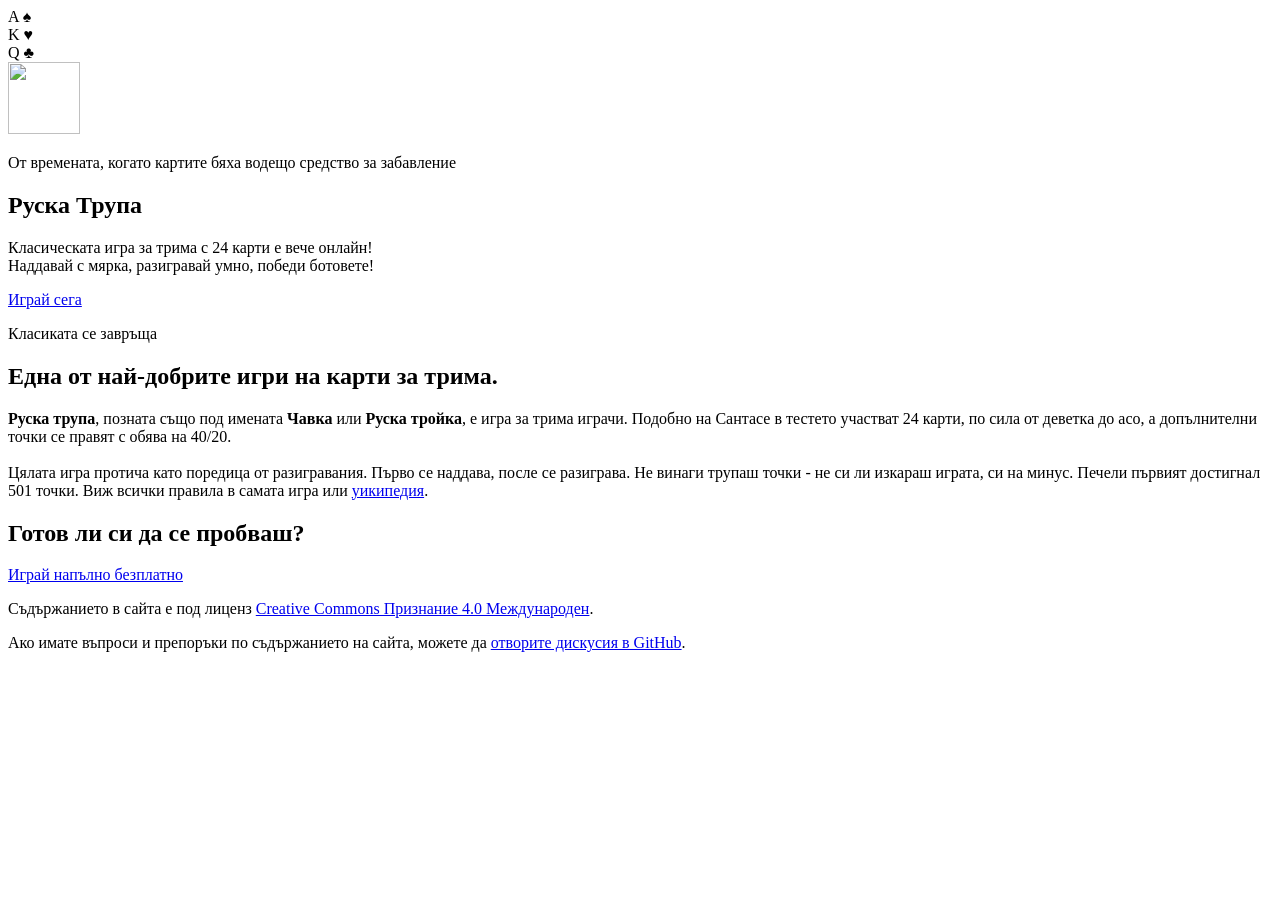
==== src/RuskaTrupa.Web/wwwroot/index.html @ c85ae43b "Improve landing page" ====
<!DOCTYPE html>
<html lang="bg">

<head>
    <meta charset="utf-8" />
    <meta name="viewport" content="width=device-width, initial-scale=1.0" />
    <title>Руска Трупа онлайн - игра с карти за трима (за теб и два бота)</title>
    <meta name="description" content="Играй Руска Трупа онлайн. Класическа игра с карти за трима играчи, позната още като Чавка или Руска тройка." />
    <meta name="keywords" content="Руска Трупа, Чавка, Руска тройка, игра с карти, карти за трима, онлайн карти, Сантасе, анонсиране, коз, взятки" />
    <meta property="og:title" content="Играй руска трупа онлайн" />
    <meta property="og:description" content="Играй руска трупа срещу ботове. Играта е позната още като Чавка или Руска тройка." />
    <base href="/" />
    <script>
        (function () {
            var path = window.location.pathname.replace(/\/+$/, "");
            if (/\/play$/i.test(path)) {
                window.location.replace(path.replace(/\/play$/i, "/play") + "/index.html" + window.location.search + window.location.hash);
            }
        })();
    </script>
    <link rel="stylesheet" href="css/app.css" />
    <link rel="icon" type="image/png" href="favicon.png" />
    <link href="manifest.webmanifest" rel="manifest" />
    <link rel="apple-touch-icon" sizes="512x512" href="icon-512.png" />
    <link rel="apple-touch-icon" sizes="192x192" href="icon-192.png" />
</head>

<body>
    <main class="landing-page">
        <section class="landing-hero" aria-labelledby="landing-title">
            <div class="landing-table-scene" aria-hidden="true">
                <div class="landing-card landing-card-top">
                    <span>A</span>
                    <strong>♠</strong>
                </div>
                <div class="landing-card landing-card-left red">
                    <span>K</span>
                    <strong>♥</strong>
                </div>
                <div class="landing-card landing-card-right">
                    <span>Q</span>
                    <strong>♣</strong>
                </div>
            </div>

            <div class="landing-hero-copy">
                <img class="landing-mark" src="icon-192.png" alt="" width="72" height="72" />
                <p class="landing-kicker">От времената, когато картите бяха водещо средство за забавление</p>
                <h1 id="landing-title">Руска Трупа</h1>
                <p class="landing-lead">
                    Класическата игра за трима с 24 карти е вече онлайн!<br/>
                    Наддавай с мярка, разигравай умно, победи ботовете!
                </p>
                <a class="landing-cta" href="play/index.html">Играй сега</a>
            </div>
        </section>

        <section class="landing-section landing-intro" aria-labelledby="intro-title">
            <div>
                <p class="landing-eyebrow">Класиката се завръща</p>
                <h2 id="intro-title">Една от най-добрите игри на карти за трима.</h2>
            </div>
            <p>
                <strong>Руска трупа</strong>, позната също под имената <strong>Чавка</strong> или <strong>Руска тройка</strong>, е игра за трима играчи.
                Подобно на Сантасе в тестето участват 24 карти, по сила от деветка до асо, а допълнителни точки се правят с обява на 40/20.
                <br /><br />
                Цялата игра протича като поредица от разигравания. Първо се наддава, после се разиграва.
                Не винаги трупаш точки - не си ли изкараш играта, си на минус. Печели първият достигнал 501 точки. 
                Виж всички правила в самата игра или <a href="https://bg.wikipedia.org/wiki/%D0%A0%D1%83%D1%81%D0%BA%D0%B0_%D1%82%D1%80%D1%83%D0%BF%D0%B0">уикипедия</a>.
            </p>
        </section>

        <section class="landing-final" aria-labelledby="final-title">
            <div class="landing-final-body">
                <h2 id="final-title">Готов ли си да се пробваш?</h2>
                <a class="landing-cta landing-cta-light" href="play/index.html">Играй напълно безплатно</a>
            </div>
            <footer class="landing-final-footer">
                <p>
                    Съдържанието в сайта е под лиценз
                    <a href="https://creativecommons.org/licenses/by/4.0/deed.bg" target="_blank" rel="license noopener noreferrer">Creative Commons Признание 4.0 Международен</a>.
                </p>
                <p>
                    Ако имате въпроси и препоръки по съдържанието на сайта, можете да
                    <a href="https://github.com/immitev/ruska-trupa-chavka/discussions" target="_blank" rel="noopener noreferrer">отворите дискусия в GitHub</a>.
                </p>
            </footer>
        </section>
    </main>
    <script>
        if ("serviceWorker" in navigator) {
            navigator.serviceWorker.getRegistrations()
                .then(registrations => Promise.all(registrations.map(registration => registration.unregister())));
        }

        if ("caches" in window) {
            caches.keys()
                .then(keys => Promise.all(keys
                    .filter(key => key.startsWith("offline-cache-"))
                    .map(key => caches.delete(key))));
        }
    </script>
</body>

</html>
---- src/RuskaTrupa.Web/wwwroot/css/app.css ----
html, body {
    overflow-x: hidden;
    min-height: 100%;
    background:
        linear-gradient(180deg, #f4f1ea 0%, #e8edf0 42%, #dde7e7 100%);
    color: #17212f;
    font-family: Inter, ui-sans-serif, system-ui, -apple-system, BlinkMacSystemFont, "Segoe UI", sans-serif;
}

*,
*::before,
*::after {
    box-sizing: border-box;
}

h1:focus {
    outline: none;
}

a, .btn-link {
    color: #0071c1;
}

.btn-primary {
    color: #fff;
    background-color: #1b6ec2;
    border-color: #1861ac;
}

.btn:focus, .btn:active:focus, .btn-link.nav-link:focus, .form-control:focus, .form-check-input:focus {
  box-shadow: 0 0 0 0.1rem white, 0 0 0 0.25rem #258cfb;
}

.content {
    padding-top: 1.1rem;
}

.valid.modified:not([type=checkbox]) {
    outline: 1px solid #26b050;
}

.invalid {
    outline: 1px solid red;
}

.validation-message {
    color: red;
}

#blazor-error-ui {
    color-scheme: light only;
    background: lightyellow;
    bottom: 0;
    box-shadow: 0 -1px 2px rgba(0, 0, 0, 0.2);
    box-sizing: border-box;
    display: none;
    left: 0;
    padding: 0.6rem 1.25rem 0.7rem 1.25rem;
    position: fixed;
    width: 100%;
    z-index: 1000;
}

    #blazor-error-ui .dismiss {
        cursor: pointer;
        position: absolute;
        right: 0.75rem;
        top: 0.5rem;
    }

.blazor-error-boundary {
    background: url([data-uri]) no-repeat 1rem/1.8rem, #b32121;
    padding: 1rem 1rem 1rem 3.7rem;
    color: white;
}

    .blazor-error-boundary::after {
        content: "An error has occurred."
    }

.loading-progress {
    position: absolute;
    display: block;
    width: 8rem;
    height: 8rem;
    inset: 20vh 0 auto 0;
    margin: 0 auto 0 auto;
}

    .loading-progress circle {
        fill: none;
        stroke: #e0e0e0;
        stroke-width: 0.6rem;
        transform-origin: 50% 50%;
        transform: rotate(-90deg);
    }

        .loading-progress circle:last-child {
            stroke: #1b6ec2;
            stroke-dasharray: calc(3.141 * var(--blazor-load-percentage, 0%) * 0.8), 500%;
            transition: stroke-dasharray 0.05s ease-in-out;
        }

.loading-progress-text {
    position: absolute;
    text-align: center;
    font-weight: bold;
    inset: calc(20vh + 3.25rem) 0 auto 0.2rem;
}

    .loading-progress-text:after {
        content: var(--blazor-load-percentage-text, "Loading");
    }

code {
    color: #c02d76;
}

.landing-page {
    min-height: 100vh;
    overflow: hidden;
    background: #f4f1ea;
    color: #14231f;
}

.landing-hero {
    position: relative;
    display: grid;
    min-height: 92svh;
    place-items: center start;
    padding: clamp(1.25rem, 4vw, 4rem);
    isolation: isolate;
    background:
        radial-gradient(circle at 72% 40%, rgba(255, 232, 165, 0.18), transparent 22rem),
        linear-gradient(135deg, #194c42 0%, #2f785f 58%, #1c4e43 100%);
}

.landing-hero::after {
    content: "";
    position: absolute;
    inset: auto 0 0;
    height: 18%;
    background: linear-gradient(180deg, transparent, rgba(10, 34, 29, 0.24));
    pointer-events: none;
    z-index: -1;
}

.landing-hero-copy {
    width: min(39rem, 100%);
    color: #fffdf7;
    animation: landing-copy-in 720ms ease-out both;
}

.landing-mark {
    display: block;
    width: 4.5rem;
    height: 4.5rem;
    margin-bottom: clamp(1rem, 2vw, 1.4rem);
    border-radius: 1rem;
    box-shadow: 0 1rem 2.4rem rgba(8, 23, 20, 0.28);
}

.landing-kicker,
.landing-eyebrow {
    margin: 0 0 0.65rem;
    color: #f7dc88;
    font-size: clamp(0.78rem, 1.1vw, 0.9rem);
    font-weight: 900;
    letter-spacing: 0;
    text-transform: uppercase;
}

.landing-hero h1 {
    max-width: 12ch;
    margin: 0;
    color: #fff8df;
    font-size: clamp(3.2rem, 9vw, 7.6rem);
    font-weight: 950;
    line-height: 0.9;
    letter-spacing: 0;
    text-wrap: balance;
}

.landing-lead {
    max-width: 34rem;
    margin: clamp(1rem, 2.3vw, 1.7rem) 0 0;
    color: rgba(255, 253, 247, 0.88);
    font-size: clamp(1.05rem, 1.7vw, 1.35rem);
    line-height: 1.5;
}

.landing-cta {
    display: inline-flex;
    align-items: center;
    justify-content: center;
    min-height: 3.25rem;
    margin-top: clamp(1.2rem, 2.4vw, 2rem);
    padding: 0.82rem 1.35rem;
    border: 2px solid #f7dc88;
    border-radius: 8px;
    background: #f7dc88;
    color: #10251f;
    font-weight: 950;
    text-decoration: none;
    box-shadow: 0 1rem 2rem rgba(9, 28, 24, 0.24);
    transition: transform 160ms ease, box-shadow 160ms ease, background 160ms ease;
}

.landing-cta:hover,
.landing-cta:focus-visible {
    color: #10251f;
    background: #ffe9a2;
    transform: translateY(-2px);
    box-shadow: 0 1.25rem 2.6rem rgba(9, 28, 24, 0.3);
}

.landing-table-scene {
    position: absolute;
    inset: 0;
    overflow: hidden;
    z-index: -1;
}

.landing-card {
    position: absolute;
    width: clamp(7.8rem, 15vw, 12.5rem);
    aspect-ratio: 0.68;
    border: clamp(0.2rem, 0.45vw, 0.38rem) solid #eadb9e;
    border-radius: clamp(0.65rem, 1.1vw, 1rem);
    background: #fffdf7;
    box-shadow: 0 1.6rem 2.6rem rgba(7, 24, 20, 0.28);
    color: #111d2b;
    animation: landing-card-float 5.5s ease-in-out infinite;
}

.landing-card span {
    position: absolute;
    top: 9%;
    left: 12%;
    font-size: clamp(1.4rem, 3.2vw, 2.5rem);
    font-weight: 950;
}

.landing-card strong {
    position: absolute;
    inset: 32% 0 auto;
    text-align: center;
    font-size: clamp(3.8rem, 8vw, 6.7rem);
    line-height: 1;
}

.landing-card.red {
    color: #b3261e;
}

.landing-card-top {
    top: 10%;
    right: 19%;
    transform: rotate(-7deg);
}

.landing-card-left {
    right: 30%;
    bottom: 14%;
    transform: rotate(-24deg);
    animation-delay: 240ms;
}

.landing-card-right {
    right: 8%;
    bottom: 13%;
    transform: rotate(22deg);
    animation-delay: 480ms;
}

.landing-section,
.landing-rhythm,
.landing-final {
    display: grid;
    grid-template-columns: minmax(14rem, 0.9fr) minmax(0, 1.25fr);
    gap: clamp(1.25rem, 5vw, 5rem);
    width: min(1120px, calc(100% - 2rem));
    margin: 0 auto;
    padding: clamp(3.5rem, 7vw, 6rem) 0;
}

.landing-section h2,
.landing-final h2 {
    margin: 0;
    color: #173a33;
    font-size: clamp(2rem, 4.2vw, 4rem);
    line-height: 1;
    letter-spacing: 0;
    text-wrap: balance;
}

.landing-section p,
.landing-rhythm p {
    margin: 0;
    color: #34443f;
    font-size: clamp(1.05rem, 1.45vw, 1.24rem);
    line-height: 1.75;
}

.landing-rhythm {
    align-items: center;
    border-top: 1px solid rgba(23, 58, 51, 0.18);
    border-bottom: 1px solid rgba(23, 58, 51, 0.18);
}

.landing-rhythm-line {
    display: grid;
    gap: 0.65rem;
}

.landing-rhythm-line span {
    display: block;
    color: #173a33;
    font-size: clamp(1.3rem, 2.2vw, 2.2rem);
    font-weight: 950;
    line-height: 1;
}

.landing-details ul {
    display: grid;
    gap: 0.9rem;
    margin: 0;
    padding: 0;
    list-style: none;
    color: #34443f;
    font-size: clamp(1.02rem, 1.35vw, 1.18rem);
    line-height: 1.55;
}

.landing-details li {
    padding-left: 1.35rem;
    border-left: 4px solid #e0bb4b;
}

.landing-final {
    grid-template-columns: minmax(0, 1fr) auto;
    align-items: center;
    width: 100%;
    padding-inline: clamp(1.25rem, 5vw, 5rem);
    background: #173a33;
    row-gap: 2rem;
}

.landing-final-body {
    display: flex;
    align-items: center;
    justify-content: space-between;
    gap: 0.75rem;
}

.landing-final h2 {
    color: #fff8df;
}

.landing-cta-light {
    margin-top: 0;
}

@keyframes landing-copy-in {
    from {
        opacity: 0;
        transform: translateY(18px);
    }

    to {
        opacity: 1;
        transform: translateY(0);
    }
}

@keyframes landing-card-float {
    0%,
    100% {
        margin-top: 0;
    }

    50% {
        margin-top: -0.8rem;
    }
}

.landing-final-footer {
    grid-column: 1 / -1;
    border-top: 1px solid rgba(255, 255, 255, 0.12);
    padding-top: clamp(1.4rem, 3vw, 2rem);
    margin-top: 2.5rem;
    display: flex;
    flex-wrap: wrap;
    justify-content: space-between;
    gap: 1rem;
    color: rgba(255, 255, 255, 0.55);
    font-size: clamp(0.82rem, 1.1vw, 0.92rem);
    line-height: 1.5;
}

.landing-final-footer p {
    margin: 0;
    max-width: 30rem;
}

.landing-final-footer a {
    color: rgba(255, 248, 223, 0.85);
    font-weight: 600;
    text-decoration: underline;
    text-decoration-color: rgba(255, 248, 223, 0.3);
    text-underline-offset: 0.15em;
    transition: text-decoration-color 140ms ease;
}

.landing-final-footer a:hover,
.landing-final-footer a:focus-visible {
    text-decoration-color: #fff8df;
}

.game-shell {
    display: grid;
    grid-template-columns: minmax(0, 1fr);
    gap: 0;
    width: 100%;
    max-width: 1280px;
    margin: 0 auto;
    padding: 0.65rem;
}

.table-panel,
.side-panel {
    border: 0;
    border-radius: 0;
    background: transparent;
    box-shadow: none;
    padding: 0;
}

.side-panel {
    align-self: start;
    position: sticky;
    top: 1rem;
}

.table-header,
.section-header {
    display: flex;
    align-items: flex-start;
    justify-content: space-between;
    gap: 1rem;
}

.brand-block {
    display: grid;
    gap: 0.12rem;
    min-width: 15rem;
}

.brand-block p {
    margin: 0;
    color: #586575;
    max-width: 38rem;
    font-size: 0.88rem;
}

.header-actions {
    display: flex;
    align-items: center;
    justify-content: flex-end;
    gap: 0.35rem;
    flex-wrap: wrap;
}

.game-board-layout {
    display: grid;
    grid-template-columns: minmax(11rem, 0.28fr) minmax(0, 1fr);
    align-items: start;
    gap: 0.65rem;
}

.game-rail {
    display: grid;
    align-content: start;
    gap: 0.55rem;
    border: 1px solid rgba(35, 46, 58, 0.12);
    border-radius: 8px;
    background: rgba(255, 255, 255, 0.92);
    padding: 0.6rem;
}

.rail-brand {
    display: flex;
    align-items: center;
    justify-content: space-between;
    gap: 0.1rem;
}

.rail-brand strong {
    color: #17212f;
    font-size: 1rem;
    line-height: 1.05;
}

.rail-brand span {
    color: #657386;
    font-size: 0.78rem;
    font-weight: 800;
}

.rail-tools {
    display: flex;
    align-items: center;
    justify-content: flex-end;
    gap: 0.32rem;
    margin-left: auto;
}

.rail-actions {
    display: grid;
    grid-template-columns: repeat(auto-fit, minmax(6rem, 1fr));
    gap: 0.35rem;
}

.rail-actions .btn {
    width: 100%;
}

.replay-panel {
    display: grid;
    gap: 0.45rem;
    border: 1px solid rgba(28, 83, 70, 0.18);
    border-radius: 8px;
    background: #f2f5f4;
    padding: 0.55rem;
}

.replay-status {
    display: flex;
    align-items: center;
    justify-content: space-between;
    gap: 0.5rem;
    color: #17212f;
    font-size: 0.85rem;
    font-weight: 900;
}

.replay-status span,
.replay-current-action {
    color: #657386;
    font-size: 0.78rem;
    font-weight: 800;
}

.replay-actions {
    display: grid;
    grid-template-columns: repeat(3, minmax(0, 1fr));
    gap: 0.32rem;
}

.replay-actions .btn {
    min-width: 0;
    padding-inline: 0.45rem;
}

.replay-current-action {
    min-height: 2.2rem;
    border-radius: 6px;
    background: rgba(255, 255, 255, 0.72);
    padding: 0.42rem 0.5rem;
    line-height: 1.2;
}

.setup-panel {
    display: grid;
    grid-template-columns: 1fr;
    gap: 0.42rem;
    margin-top: 0;
    border: 1px solid #d7dde8;
    border-radius: 8px;
    background: #f7f9fb;
    padding: 0.55rem;
}

.setup-panel.locked {
    background: #f2f5f4;
}

.setup-panel label {
    display: grid;
    gap: 0.2rem;
    min-width: 0;
}

.setup-panel span {
    color: #657386;
    font-size: 0.72rem;
    font-weight: 800;
    text-transform: uppercase;
}

.setup-panel input,
.setup-panel select {
    min-width: 0;
    height: 2rem;
    border: 1px solid #cbd5df;
    border-radius: 6px;
    background: #ffffff;
    color: #263443;
    padding: 0.2rem 0.45rem;
    font-size: 0.88rem;
}

.setup-panel input:disabled {
    color: #263443;
    background: #ffffff;
    opacity: 1;
}

.setup-panel strong {
    min-height: 2rem;
    display: flex;
    align-items: center;
    color: #263443;
    font-size: 0.94rem;
}

.language-picker {
    display: flex;
    align-items: center;
    gap: 0.4rem;
    color: #5d6b7a;
    font-size: 0.9rem;
}

.language-picker.compact {
    justify-content: stretch;
}

.language-picker.compact .language-buttons,
.language-picker.compact .language-button {
    width: 100%;
}

.language-select {
    width: 3.45rem;
    height: 2rem;
    border: 1px solid #cbd5df;
    border-radius: 6px;
    background: #ffffff;
    color: #263443;
    font-size: 1rem;
    font-weight: 800;
    padding: 0.18rem 0.28rem;
}

.help-button,
.modal-close-button {
    display: grid;
    place-items: center;
    border: 1px solid #cbd5df;
    border-radius: 6px;
    background: #ffffff;
    color: #17212f;
    font-weight: 900;
}

.help-button {
    width: 2rem;
    height: 2rem;
    font-size: 1rem;
}

.help-button:hover,
.help-button:focus,
.modal-close-button:hover,
.modal-close-button:focus {
    background: #eef3f1;
    border-color: #214f45;
}

.modal-backdrop {
    box-sizing: border-box;
    position: fixed;
    inset: 0;
    z-index: 40;
    display: grid;
    place-items: center;
    background: rgba(8, 23, 31, 0.52);
    padding: 1rem;
}

.rules-backdrop {
    z-index: 60;
}

.setup-backdrop {
    z-index: 50;
    background:
        radial-gradient(circle at 50% 18%, rgba(248, 215, 122, 0.18), transparent 26rem),
        rgba(8, 23, 31, 0.62);
}

.rules-modal {
    box-sizing: border-box;
    width: min(calc(100vw - 2rem), 54rem);
    max-height: min(90vh, 48rem);
    overflow: auto;
    border: 1px solid rgba(255, 255, 255, 0.5);
    border-radius: 12px;
    background:
        linear-gradient(180deg, #ffffff, #f7faf9);
    color: #17212f;
    box-shadow: 0 24px 60px rgba(8, 23, 31, 0.32);
}

.rules-modal header {
    box-sizing: border-box;
    position: sticky;
    top: 0;
    display: flex;
    align-items: center;
    justify-content: space-between;
    gap: 1rem;
    border-bottom: 1px solid #d8e2df;
    background:
        linear-gradient(180deg, #ffffff, #f7faf9);
    padding: 1rem 1.15rem;
}

.rules-modal h2 {
    margin: 0;
    font-size: clamp(1.25rem, 2.4vw, 1.65rem);
    line-height: 1.05;
}

.rules-title-block {
    display: grid;
    gap: 0.18rem;
}

.rules-title-block > span {
    color: #5b6a75;
    font-size: 0.76rem;
    font-weight: 900;
    letter-spacing: 0.06em;
    line-height: 1;
    text-transform: uppercase;
}

.modal-close-button {
    width: 2rem;
    height: 2rem;
    font-size: 1.25rem;
    line-height: 1;
}

.rules-content {
    display: grid;
    grid-template-columns: repeat(2, minmax(0, 1fr));
    gap: 0.65rem;
    padding: 1rem;
}

.rule-card {
    display: grid;
    grid-template-columns: auto minmax(0, 1fr);
    gap: 0.72rem;
    align-items: start;
    border: 1px solid #d9e3df;
    border-radius: 8px;
    background: rgba(255, 255, 255, 0.78);
    padding: 0.8rem;
    box-shadow: 0 8px 22px rgba(8, 34, 30, 0.06);
}

.rule-number {
    display: inline-grid;
    place-items: center;
    width: 1.65rem;
    height: 1.65rem;
    border-radius: 999px;
    background: #214f45;
    color: #ffffff;
    font-size: 0.78rem;
    font-weight: 950;
    line-height: 1;
}

.rule-card h3 {
    margin: 0 0 0.24rem;
    color: #173d36;
    font-size: 0.94rem;
    font-weight: 950;
    line-height: 1.15;
}

.rule-card p {
    margin: 0;
    color: #3d4d58;
    font-size: 0.88rem;
    font-weight: 650;
    line-height: 1.42;
}

.setup-modal {
    display: flex;
    flex-direction: column;
    width: min(calc(100vw - 2rem), 48rem);
    max-height: min(92vh, 42rem);
    max-height: min(92dvh, 42rem);
    border: 1px solid rgba(255, 255, 255, 0.48);
    border-radius: 12px;
    overflow: hidden;
}

.setup-modal .setup-modal-header {
    position: sticky;
    top: 0;
    align-items: start;
    border-bottom-color: #d8e2df;
    background:
        linear-gradient(180deg, #ffffff, #f7faf9);
    padding: 1rem 1.1rem;
}

.setup-title-block {
    display: grid;
    gap: 0.2rem;
}

.setup-kicker {
    color: #1f5a4d;
    font-size: 0.76rem;
    font-weight: 950;
    line-height: 1;
    text-transform: uppercase;
}

.setup-header-tools {
    display: flex;
    align-items: center;
    justify-content: end;
    gap: 0.35rem;
    flex-wrap: wrap;
}

.setup-language-select {
    min-width: 4.05rem;
    background-color: #ffffff;
}

.setup-modal-content {
    box-sizing: border-box;
    flex: 0 1 auto;
    display: grid;
    gap: 0.9rem;
    min-height: 0;
    min-width: 0;
    overflow: auto;
    padding: 1.05rem 1.1rem 1.15rem;
}

.setup-tabs {
    box-sizing: border-box;
    display: grid;
    grid-template-columns: repeat(3, minmax(0, 1fr));
    gap: 0.45rem;
}

.setup-tab {
    display: grid;
    place-items: center;
    min-width: 0;
    border: 1px solid #d7e1de;
    border-radius: 8px;
    background: #f7faf9;
    color: #5c6876;
    cursor: pointer;
    padding: 0.62rem 0.5rem;
    text-align: center;
}

.setup-tab:hover,
.setup-tab:focus {
    border-color: #8ea9a2;
    background: #ffffff;
}

.setup-tab > strong {
    min-width: 0;
    overflow: hidden;
    color: inherit;
    font-size: 0.76rem;
    font-weight: 950;
    line-height: 1.1;
    text-overflow: ellipsis;
    white-space: nowrap;
}

.setup-tab.current {
    border-color: #24584d;
    background: #edf6f3;
    color: #163d36;
    box-shadow: inset 0 0 0 1px rgba(36, 88, 77, 0.08);
}

.setup-tab-page {
    min-width: 0;
}

.setup-player-card,
.setup-tab-opponent-card {
    box-sizing: border-box;
    display: grid;
    gap: 0.85rem;
    min-width: 0;
    border: 1px solid #d7e1de;
    border-radius: 10px;
    background:
        linear-gradient(180deg, #ffffff, #f7faf9);
    padding: 1rem;
    box-shadow: 0 10px 28px rgba(8, 34, 30, 0.06);
}

.setup-player-card h3 {
    margin: 0;
    color: #17212f;
    font-size: 1.05rem;
    font-weight: 950;
}

.setup-opponents-grid {
    display: grid;
    grid-template-columns: repeat(2, minmax(0, 1fr));
    gap: 0.75rem;
    min-width: 0;
}

.setup-opponent-card {
    box-sizing: border-box;
    display: grid;
    gap: 0.65rem;
    min-width: 0;
    border: 1px solid #d7e1de;
    border-radius: 8px;
    background: #f8faf9;
    padding: 0.75rem;
}

.setup-opponent-card h3 {
    margin: 0;
    color: #17212f;
    font-size: 0.92rem;
    font-weight: 950;
}

.setup-modal-content label {
    display: grid;
    gap: 0.25rem;
    min-width: 0;
}

.setup-modal-content span {
    color: #586575;
    font-size: 0.78rem;
    font-weight: 800;
}

.setup-modal-content input,
.setup-modal-content select {
    box-sizing: border-box;
    width: 100%;
    max-width: none;
    min-height: 2.35rem;
    border: 1px solid #c5ccd7;
    border-radius: 7px;
    background: #ffffff;
    color: #17212f;
    font-weight: 800;
    padding: 0.35rem 0.55rem;
}

.setup-modal-actions {
    display: grid;
    grid-template-columns: repeat(2, minmax(0, 1fr));
    gap: 0.45rem;
    margin-top: 0.25rem;
}

.setup-modal-actions .btn:only-child {
    grid-column: 1 / -1;
}

.setup-tab-actions {
    position: sticky;
    bottom: -1.15rem;
    margin: 0 -1.1rem -1.15rem;
    border-top: 1px solid #d8e2df;
    background:
        linear-gradient(180deg, rgba(247, 250, 249, 0.92), #ffffff);
    padding: 0.75rem 1.1rem 1rem;
}

.setup-tab-actions .btn {
    min-height: 2.55rem;
    font-weight: 950;
}

.language-buttons {
    display: inline-flex;
    border: 1px solid #c5ccd7;
    border-radius: 6px;
    overflow: hidden;
}

.language-button {
    border: 1px solid #c5ccd7;
    background: #ffffff;
    padding: 0.35rem 0.5rem;
    font-weight: 600;
}

.language-button + .language-button {
    border-left: 0;
}

.language-button.active {
    background: #214f45;
    color: #ffffff;
}

.btn {
    border-radius: 7px;
    font-weight: 700;
}

.btn-primary {
    background: #214f45;
    border-color: #214f45;
}

.btn-primary:hover,
.btn-primary:focus {
    background: #183c34;
    border-color: #183c34;
}

.btn-secondary {
    color: #263443;
    background: #f3f6f8;
    border-color: #cbd5df;
}

.btn-secondary:hover,
.btn-secondary:focus {
    color: #17212f;
    background: #e7edf2;
    border-color: #b8c4d0;
}

.status-banner {
    display: flex;
    align-items: center;
    justify-content: space-between;
    gap: 1rem;
    margin-top: 1rem;
    border: 1px solid #87b28f;
    border-radius: 8px;
    background: #eff8f1;
    color: #214d2a;
    padding: 0.75rem 1rem;
}

.eyebrow,
.zone-label {
    margin: 0;
    color: #657386;
    font-size: 0.78rem;
    font-weight: 800;
    letter-spacing: 0;
    text-transform: uppercase;
}

.table-header h1,
.side-panel h2,
.section-header h2 {
    margin: 0;
}

.table-header h1 {
    font-size: clamp(1.35rem, 2vw, 2rem);
    line-height: 1;
}

.score-board {
    display: grid;
    gap: 0.45rem;
    margin-top: 0.65rem;
}

.table-score-zone {
    grid-area: score;
    align-self: start;
    justify-self: start;
    display: grid;
    grid-template-columns: minmax(4.6rem, 1fr) minmax(3.4rem, auto);
    grid-auto-rows: auto;
    gap: 0;
    overflow: hidden;
    width: min(100%, 9.5rem);
    border: 1px solid rgba(255, 255, 255, 0.2);
    border-radius: 8px;
    background: rgba(8, 34, 30, 0.42);
    z-index: 2;
}

.score-name,
.score-value {
    min-width: 0;
    color: #ffffff;
    text-align: left;
}

.score-name {
    overflow: hidden;
    font-size: clamp(0.58rem, 1.15vw, 0.72rem);
    font-weight: 800;
    line-height: 1;
    padding: 0.34rem 0.42rem 0.28rem;
    text-overflow: ellipsis;
    white-space: nowrap;
}

.score-value {
    padding: 0.28rem 0.48rem;
    font-size: 1rem;
    line-height: 1;
    text-align: right;
}

.score-value {
    border-left: 1px solid rgba(255, 255, 255, 0.14);
}

.score-name:nth-child(n + 3),
.score-value:nth-child(n + 4) {
    border-top: 1px solid rgba(255, 255, 255, 0.14);
}

.table-score-zone .active-score {
    background: rgba(213, 158, 34, 0.34);
    box-shadow: none;
}

.score-board-header {
    display: flex;
    align-items: end;
    justify-content: space-between;
    gap: 1rem;
}

.score-board-header h2 {
    margin: 0;
    font-size: 1rem;
}

.score-board-header span {
    color: #657386;
    font-size: 0.85rem;
    font-weight: 700;
}

.score-row {
    display: grid;
    grid-template-columns: repeat(3, minmax(0, 1fr));
    gap: 0.6rem;
}

.score-tile,
.bot-seat,
.trick-zone > div {
    border: 1px solid #d7dde8;
    border-radius: 8px;
    padding: 0.55rem;
}

.score-tile {
    display: grid;
    gap: 0.2rem;
    background: #f7f8f6;
    border-color: #d6dedc;
    transition: border-color 140ms ease, transform 140ms ease, box-shadow 140ms ease;
}

.score-tile strong {
    font-size: 1.25rem;
    line-height: 1;
}

.active-score {
    border-color: #d59e22;
    box-shadow: 0 0 0 3px rgba(213, 158, 34, 0.18);
}

.turn-guide {
    display: flex;
    align-items: center;
    justify-content: space-between;
    gap: 1rem;
    border: 1px solid #c5d6d1;
    border-radius: 8px;
    background: #f5faf7;
    padding: 0.65rem 0.8rem;
    margin: 0.65rem 0;
}

.turn-guide p {
    margin: 0;
    color: #263443;
    font-weight: 600;
}

.contract-progress {
    display: grid;
    gap: 0.45rem;
    margin-bottom: 0.65rem;
    border: 1px solid #ded5bf;
    border-radius: 8px;
    background: #fffaf0;
    padding: 0.55rem 0.75rem;
}

.details-strip {
    display: grid;
    grid-template-columns: repeat(3, minmax(0, 1fr));
    gap: 0.45rem;
    margin-bottom: 0.65rem;
}

.details-strip > div {
    display: grid;
    gap: 0.12rem;
    border: 1px solid #d7dde8;
    border-radius: 7px;
    background: #f7f9fb;
    padding: 0.42rem 0.55rem;
}

.details-strip span {
    color: #657386;
    font-size: 0.72rem;
    font-weight: 800;
    text-transform: uppercase;
}

.details-strip strong {
    color: #263443;
    font-size: 0.92rem;
    line-height: 1.1;
}

.contract-progress-header {
    display: flex;
    align-items: center;
    justify-content: space-between;
    gap: 1rem;
}

.contract-progress-header span {
    color: #65410b;
    font-size: 0.78rem;
    font-weight: 800;
    text-transform: uppercase;
}

.contract-progress-header strong {
    color: #263443;
}

.progress-track {
    height: 0.55rem;
    overflow: hidden;
    border-radius: 999px;
    background: #eadfca;
}

.progress-fill {
    height: 100%;
    border-radius: inherit;
    background: #d59e22;
    transition: width 180ms ease;
}

.play-area {
    display: grid;
    grid-template-columns: minmax(8rem, 0.58fr) minmax(18rem, 1.78fr) minmax(7.4rem, 0.58fr);
    grid-template-rows: auto auto minmax(0, 1fr) auto;
    grid-template-areas:
        "score top contract"
        ". top contract"
        "left center rightmid"
        ". human .";
    gap: 0.75rem;
    width: min(100%, calc(100vh - 1.3rem));
    max-width: 52rem;
    aspect-ratio: 1;
    min-height: 0;
    border-radius: 10px;
    background:
        radial-gradient(circle at 50% 42%, rgba(63, 143, 111, 0.98), rgba(26, 91, 74, 1) 64%),
        linear-gradient(135deg, #1b6d59, #143f38);
    box-shadow: inset 0 0 0 1px rgba(255, 255, 255, 0.1), inset 0 18px 40px rgba(255, 255, 255, 0.05);
    padding: 0.85rem;
}

.game-over-area {
    grid-template-areas:
        "score score score"
        ". center ."
        ". center ."
        ". center .";
}

.table-center {
    grid-area: center;
    position: relative;
    z-index: 6;
    display: grid;
    place-items: center;
    gap: 0.85rem;
    align-self: center;
    min-height: 0;
}

.game-over-center {
    display: grid;
    justify-items: center;
    gap: 1rem;
    text-align: center;
}

.winner-celebration {
    position: relative;
    display: grid;
    justify-items: center;
    gap: 0.35rem;
    min-width: min(86vw, 21rem);
    border: 2px solid rgba(255, 255, 255, 0.78);
    border-radius: 12px;
    background: linear-gradient(135deg, #f8d77a, #fff2b8 48%, #f8d77a);
    color: #17212f;
    padding: 1.15rem 1.25rem;
    box-shadow: 0 20px 44px rgba(8, 34, 30, 0.32);
    animation: winner-enter 1.25s cubic-bezier(.2, .9, .2, 1) both;
    overflow: hidden;
}

.winner-celebration::before {
    content: "";
    position: absolute;
    inset: -45% -25%;
    background: linear-gradient(110deg, transparent 35%, rgba(255, 255, 255, 0.76) 50%, transparent 65%);
    transform: translateX(-72%);
    animation: winner-shine 1.25s ease-out both;
}

.winner-celebration small,
.winner-celebration strong {
    position: relative;
    z-index: 1;
}

.winner-celebration small {
    font-size: 0.95rem;
    font-weight: 950;
    letter-spacing: 0;
    text-transform: uppercase;
}

.winner-celebration strong {
    font-size: clamp(2.1rem, 7vw, 3.4rem);
    font-weight: 950;
    line-height: 1;
}

.winner-spark {
    position: absolute;
    z-index: 1;
    width: 0.72rem;
    height: 0.72rem;
    border-radius: 999px;
    background: #ffffff;
    box-shadow:
        0 0 0 5px rgba(255, 255, 255, 0.3),
        0 0 20px rgba(255, 255, 255, 0.9);
    animation: winner-sparkle 1.35s ease-out both;
}

.winner-spark-left {
    left: 1.1rem;
    top: 1rem;
}

.winner-spark-right {
    right: 1.1rem;
    bottom: 1rem;
    animation-delay: 140ms;
}

.play-again-button {
    animation: play-again-enter 700ms ease-out 420ms both;
}

@keyframes winner-enter {
    0% {
        opacity: 0;
        transform: translateY(1.2rem) scale(0.72);
        box-shadow: 0 0 0 0 rgba(248, 215, 122, 0.78);
    }

    38% {
        opacity: 1;
        transform: translateY(0) scale(1.1);
        box-shadow: 0 0 0 13px rgba(248, 215, 122, 0.2), 0 24px 52px rgba(8, 34, 30, 0.36);
    }

    100% {
        opacity: 1;
        transform: translateY(0) scale(1);
        box-shadow: 0 0 0 22px rgba(248, 215, 122, 0), 0 20px 44px rgba(8, 34, 30, 0.32);
    }
}

@keyframes winner-shine {
    0% {
        transform: translateX(-72%);
    }

    100% {
        transform: translateX(72%);
    }
}

@keyframes winner-sparkle {
    0% {
        opacity: 0;
        transform: scale(0.35);
    }

    35% {
        opacity: 1;
        transform: scale(1.45);
    }

    100% {
        opacity: 0.78;
        transform: scale(1);
    }
}

@keyframes play-again-enter {
    0% {
        opacity: 0;
        transform: translateY(0.45rem);
    }

    100% {
        opacity: 1;
        transform: translateY(0);
    }
}

.trick-progress {
    display: flex;
    justify-content: center;
    gap: 0.42rem;
}

.trick-progress-dot {
    width: 0.58rem;
    height: 0.58rem;
    border: 1px solid rgba(255, 255, 255, 0.65);
    border-radius: 999px;
    background: rgba(255, 255, 255, 0.18);
}

.trick-progress-dot.filled {
    border-color: rgba(255, 255, 255, 0.95);
    background: #f8d77a;
}

.trump-picker {
    display: grid;
    justify-items: center;
    gap: 0.5rem;
    width: min(100%, 18rem);
}

.trump-picker h2 {
    margin: 0;
    color: #ffffff;
    font-size: 1.05rem;
    line-height: 1;
    text-align: center;
    text-shadow: 0 1px 2px rgba(8, 34, 30, 0.55);
}

.trump-options {
    display: flex;
    justify-content: center;
    gap: 0.42rem;
    width: 100%;
}

.bid-picker {
    position: relative;
    z-index: 12;
    display: flex;
    flex-wrap: wrap;
    justify-content: center;
    gap: 0.34rem;
    width: min(100%, 23rem);
    max-width: calc(100vw - 2rem);
    align-items: center;
    border: 1px solid rgba(255, 255, 255, 0.22);
    border-radius: 8px;
    background: rgba(8, 34, 30, 0.38);
    padding: 0.42rem;
    transform: translateY(1.35rem);
}

.bid-picker > .btn {
    min-height: 1.9rem;
    padding: 0.18rem 0.48rem;
    font-size: 0.82rem;
    line-height: 1;
}

.bid-picker input {
    width: 3.85rem;
    min-width: 3.85rem;
    height: 1.95rem;
    border: 1px solid rgba(255, 255, 255, 0.65);
    border-radius: 7px;
    background: rgba(255, 255, 255, 0.96);
    color: #17212f;
    font-size: 0.9rem;
    font-weight: 900;
    padding: 0.15rem 0.42rem;
}

.bid-quick-picker {
    display: inline-flex;
    gap: 0.2rem;
    align-items: center;
}

.bid-quick-button {
    height: 1.9rem;
    min-width: 2.55rem;
    border: 1px solid rgba(248, 215, 122, 0.75);
    border-radius: 7px;
    background: rgba(248, 215, 122, 0.92);
    color: #17212f;
    font-size: 0.82rem;
    font-weight: 900;
    padding: 0 0.42rem;
    box-shadow: 0 5px 12px rgba(8, 34, 30, 0.2);
}

.bid-marriage-picker {
    display: inline-flex;
    gap: 0.24rem;
    align-items: center;
}

.bid-marriage-button {
    display: inline-flex;
    align-items: center;
    justify-content: center;
    width: 2.35rem;
    height: 2.35rem;
    border: 1px solid rgba(255, 255, 255, 0.72);
    border-radius: 7px;
    background: rgba(255, 255, 255, 0.94);
    color: #17212f;
    font-size: 1.1rem;
    font-weight: 900;
    box-shadow: 0 5px 12px rgba(8, 34, 30, 0.2);
}

.bid-marriage-button.red {
    color: #b5261e;
}

.bid-marriage-button.selected {
    border-color: #f8d77a;
    background: #f8d77a;
}

.marriage-prompt {
    display: grid;
    justify-items: center;
    gap: 0.45rem;
    border: 1px solid rgba(255, 255, 255, 0.28);
    border-radius: 8px;
    background: rgba(8, 34, 30, 0.48);
    color: #ffffff;
    padding: 0.7rem 0.85rem;
    box-shadow: 0 14px 30px rgba(8, 34, 30, 0.24);
}

.marriage-prompt strong {
    color: #f8d77a;
    font-size: 1rem;
    line-height: 1.1;
}

.marriage-countdown {
    display: inline-grid;
    place-items: center;
    width: 1.7rem;
    height: 1.7rem;
    border-radius: 999px;
    background: #f8d77a;
    color: #17212f;
    font-size: 1rem;
    font-weight: 900;
    line-height: 1;
}

.marriage-prompt-actions {
    display: flex;
    gap: 0.4rem;
}

.resign-confirm-panel {
    display: grid;
    justify-items: center;
    gap: 0.55rem;
    width: min(100%, 21rem);
    border: 1px solid rgba(255, 255, 255, 0.3);
    border-radius: 8px;
    background: rgba(8, 34, 30, 0.54);
    color: #ffffff;
    padding: 0.8rem 0.9rem;
    text-align: center;
    box-shadow: 0 14px 30px rgba(8, 34, 30, 0.24);
}

.resign-confirm-panel strong {
    color: #f8d77a;
    font-size: 1rem;
    line-height: 1.1;
}

.resign-confirm-panel span {
    font-size: 0.86rem;
    font-weight: 800;
    line-height: 1.25;
}

.resign-confirm-actions {
    display: flex;
    justify-content: center;
    gap: 0.45rem;
    flex-wrap: wrap;
}

.bid-error {
    flex-basis: 100%;
    display: block;
    width: 100%;
    border-radius: 6px;
    background: rgba(8, 34, 30, 0.42);
    color: #ffe2df;
    font-size: 0.76rem;
    font-weight: 800;
    line-height: 1.2;
    padding: 0.24rem 0.38rem;
    text-align: center;
    overflow-wrap: anywhere;
}

.table-result-button {
    min-height: 3.2rem;
    border: 2px solid rgba(255, 255, 255, 0.75);
    border-radius: 8px;
    background: #f8d77a;
    color: #17212f;
    font-weight: 900;
    padding: 0.55rem 1rem;
    box-shadow: 0 12px 24px rgba(8, 34, 30, 0.24);
}

.table-review-button {
    min-height: 2.7rem;
    border: 1px solid rgba(255, 255, 255, 0.72);
    border-radius: 8px;
    background: rgba(8, 34, 30, 0.38);
    color: #ffffff;
    font-weight: 900;
    padding: 0.5rem 0.85rem;
}

.table-result-panel {
    display: grid;
    justify-items: center;
    gap: 0.6rem;
}

.contract-success-toast {
    position: absolute;
    left: 50%;
    top: 50%;
    z-index: 30;
    display: grid;
    justify-items: center;
    gap: 0.18rem;
    min-width: min(92vw, 18rem);
    border: 2px solid rgba(255, 255, 255, 0.76);
    border-radius: 10px;
    background: linear-gradient(135deg, #f8d77a, #fff2b8 48%, #f8d77a);
    color: #17212f;
    padding: 0.72rem 1.05rem;
    text-align: center;
    box-shadow: 0 16px 34px rgba(8, 34, 30, 0.28);
    pointer-events: none;
    animation: contract-success-toast 2.4s cubic-bezier(.2, .9, .2, 1) both;
    overflow: hidden;
}

.contract-success-toast::before {
    content: "";
    position: absolute;
    inset: -40% -20%;
    background: linear-gradient(110deg, transparent 35%, rgba(255, 255, 255, 0.72) 50%, transparent 65%);
    transform: translateX(-70%);
    animation: contract-success-shine 1.15s ease-out both;
}

.contract-success-toast strong,
.contract-success-toast .celebration-score {
    position: relative;
    z-index: 1;
}

.contract-success-toast strong {
    font-size: 1.08rem;
    font-weight: 950;
    line-height: 1.1;
}

.celebration-score {
    border-radius: 999px;
    background: rgba(8, 34, 30, 0.12);
    font-size: 0.82rem;
    font-weight: 900;
    line-height: 1;
    padding: 0.25rem 0.55rem;
}

.celebration-spark {
    position: absolute;
    z-index: 1;
    width: 0.58rem;
    height: 0.58rem;
    border-radius: 999px;
    background: #ffffff;
    box-shadow:
        0 0 0 4px rgba(255, 255, 255, 0.3),
        0 0 18px rgba(255, 255, 255, 0.85);
    animation: celebration-sparkle 1.15s ease-out both;
}

.spark-left {
    left: 1.1rem;
    top: 0.9rem;
}

.spark-right {
    right: 1.1rem;
    bottom: 0.9rem;
    animation-delay: 120ms;
}

.table-result-summary {
    display: flex;
    flex-wrap: wrap;
    justify-content: center;
    gap: 0.32rem 0.55rem;
    max-width: min(92vw, 28rem);
    border: 1px solid rgba(255, 255, 255, 0.24);
    border-radius: 8px;
    background: rgba(8, 34, 30, 0.42);
    color: #ffffff;
    padding: 0.45rem 0.65rem;
    font-size: 0.9rem;
    font-weight: 900;
    line-height: 1.2;
    text-align: center;
}

.table-result-summary .failed-bidder {
    color: #ffb3aa;
}

.table-result-summary .successful-bidder {
    color: #91f2ad;
}

@keyframes contract-success-toast {
    0% {
        opacity: 0;
        transform: translate(-50%, 0.8rem) scale(0.78);
        box-shadow: 0 0 0 0 rgba(248, 215, 122, 0.75);
    }

    18% {
        opacity: 1;
        transform: translate(-50%, 0) scale(1.12);
        box-shadow: 0 0 0 10px rgba(248, 215, 122, 0.2), 0 18px 38px rgba(8, 34, 30, 0.32);
    }

    42% {
        opacity: 1;
        transform: translate(-50%, 0) scale(1);
        box-shadow: 0 0 0 18px rgba(248, 215, 122, 0), 0 16px 34px rgba(8, 34, 30, 0.28);
    }

    100% {
        opacity: 0;
        transform: translate(-50%, -1.25rem) scale(0.96);
        box-shadow: 0 0 0 18px rgba(248, 215, 122, 0), 0 16px 34px rgba(8, 34, 30, 0);
    }
}

@keyframes contract-success-shine {
    0% {
        transform: translateX(-70%);
    }

    100% {
        transform: translateX(70%);
    }
}

@keyframes celebration-sparkle {
    0% {
        opacity: 0;
        transform: scale(0.4);
    }

    32% {
        opacity: 1;
        transform: scale(1.35);
    }

    100% {
        opacity: 0.75;
        transform: scale(1);
    }
}

.trump-button {
    display: grid;
    place-items: center;
    align-items: center;
    justify-content: center;
    flex: 0 0 clamp(2.75rem, 7.4vw, 3.35rem);
    width: clamp(2.75rem, 7.4vw, 3.35rem);
    aspect-ratio: 1;
    border: 2px solid #cbd5df;
    border-radius: 8px;
    background:
        linear-gradient(180deg, rgba(255, 255, 255, 0.98), rgba(240, 244, 239, 0.98));
    color: #17212f;
    box-shadow: 0 12px 24px rgba(8, 34, 30, 0.24);
    font-weight: 900;
    padding: 0;
    transition: transform 140ms ease, box-shadow 140ms ease, border-color 140ms ease;
}

.trump-button span {
    display: none;
    font-size: 0.98rem;
    line-height: 1;
    text-align: left;
}

.trump-button strong {
    display: grid;
    place-items: center;
    width: 100%;
    height: 100%;
    border-radius: 999px;
    background: transparent;
    font-family: Georgia, "Times New Roman", serif;
    font-size: clamp(1.65rem, 4.6vw, 2.05rem);
    line-height: 1;
    box-shadow: none;
}

.trump-button:hover,
.trump-button:focus {
    transform: translateY(-3px);
    border-color: #f8d77a;
    box-shadow: 0 16px 30px rgba(8, 34, 30, 0.32);
}

.trump-clubs,
.trump-spades {
    border-color: rgba(31, 42, 55, 0.6);
}

.trump-clubs strong,
.trump-spades strong {
    color: #111827;
}

.trump-hearts,
.trump-diamonds {
    border-color: rgba(180, 35, 24, 0.6);
}

.trump-hearts strong,
.trump-diamonds strong {
    color: #b42318;
}

.trump-no-trump {
    grid-column: auto;
}

.trump-no-trump strong {
    color: #17212f;
    font-family: inherit;
    font-size: 1.25rem;
}

.talon-cards,
.talon-cards {
    display: flex;
    align-items: center;
    justify-content: center;
    gap: 0.75rem;
    flex-wrap: wrap;
}

.bot-reveal-preview,
.bot-pass-preview {
    display: grid;
    align-content: center;
    justify-items: center;
    gap: 0.6rem;
    min-width: min(76vw, 15rem);
    border: 1px solid rgba(255, 255, 255, 0.24);
    border-radius: 8px;
    background: rgba(8, 34, 30, 0.44);
    color: #ffffff;
    padding: 0.7rem 0.85rem;
    box-shadow: 0 14px 30px rgba(8, 34, 30, 0.24);
}

.bot-reveal-preview {
    aspect-ratio: 1;
}

.bot-reveal-preview-compact {
    aspect-ratio: auto;
    min-width: min(72vw, 13rem);
    padding-block: 0.75rem;
}

.bot-reveal-preview > strong {
    color: #f8d77a;
    font-size: 0.9rem;
    line-height: 1;
}

.talon-exchange-title {
    display: inline-flex;
    align-items: center;
    justify-content: center;
    gap: 0.4rem;
    min-height: 1.75rem;
    border-radius: 999px;
    background: rgba(248, 215, 122, 0.16);
    color: #f8d77a;
    font-size: 1.05rem;
    font-weight: 950;
    line-height: 1.05;
    padding: 0.18rem 0.7rem;
    text-align: center;
    animation: contract-declare-title 900ms cubic-bezier(.2, .9, .2, 1) both;
}

.talon-exchange-title .talon-review-subtle-button {
    margin-left: 0.18rem;
}

.talon-exchange-trump {
    display: inline-grid;
    place-items: center;
    width: 2.05rem;
    height: 2.05rem;
    border-radius: 999px;
    background: rgba(255, 255, 255, 0.96);
    color: #17212f;
    font-size: 1.18rem;
    font-weight: 950;
    line-height: 1;
    box-shadow: 0 7px 16px rgba(8, 34, 30, 0.2);
}

.talon-exchange-trump.red {
    color: #b5261e;
}

.bot-reveal-preview > span,
.bot-pass-preview > span {
    font-size: 0.82rem;
    font-weight: 900;
    line-height: 1.1;
    text-align: center;
}

.bot-pass-preview > span strong {
    color: #f8d77a;
}

.talon-exchange-cards {
    display: grid;
    grid-template-columns: repeat(3, minmax(0, auto));
    grid-template-areas: "left human top";
    align-items: end;
    justify-content: center;
    gap: 0.7rem;
    width: 100%;
}

.talon-exchange-card {
    display: grid;
    justify-items: center;
    gap: 0.32rem;
}

.talon-exchange-directed {
    grid-template-columns: repeat(3, minmax(4.4rem, auto));
}

.talon-exchange-card.to-left {
    grid-area: left;
    justify-self: start;
}

.talon-exchange-card.to-human {
    grid-area: human;
    justify-self: center;
    transform: translateY(0.5rem);
}

.talon-exchange-card.to-top {
    grid-area: top;
    justify-self: end;
    transform: translateY(-0.45rem);
}

.talon-exchange-card.to-stay {
    grid-area: top;
}

.talon-exchange-card > span {
    min-height: 1.55rem;
    border-radius: 999px;
    background: #f8d77a;
    color: #17212f;
    font-size: 0.76rem;
    font-weight: 900;
    line-height: 1;
    padding: 0.4rem 0.55rem;
    text-align: center;
    box-shadow: 0 6px 14px rgba(8, 34, 30, 0.2);
}

.talon-confirm-button {
    min-width: 7rem;
}

.talon-review-actions,
.talon-review-secondary-actions {
    display: flex;
    align-items: center;
    justify-content: center;
    gap: 0.45rem;
    flex-wrap: wrap;
}

.talon-review-actions {
    flex-direction: column;
    gap: 0.75rem;
}

.talon-review-subtle-button,
.talon-review-secondary-actions .btn {
    min-width: 0;
    border-color: rgba(255, 255, 255, 0.34);
    background: rgba(255, 255, 255, 0.12);
    color: #ffffff;
    font-size: 0.78rem;
    font-weight: 800;
    padding: 0.24rem 0.55rem;
    box-shadow: none;
}

.talon-review-subtle-button:hover,
.talon-review-subtle-button:focus-visible,
.talon-review-secondary-actions .btn:hover,
.talon-review-secondary-actions .btn:focus-visible {
    border-color: rgba(255, 255, 255, 0.62);
    background: rgba(255, 255, 255, 0.2);
    color: #ffffff;
}

.talon-review-actions .talon-confirm-button {
    margin-top: 0.35rem;
}

.current-trick-cards {
    display: grid;
    grid-template-columns: repeat(3, minmax(0, 1fr));
    grid-template-rows: repeat(3, minmax(0, 1fr));
    align-items: center;
    justify-items: center;
    width: min(100%, clamp(18rem, 42vw, 30rem));
    height: clamp(12rem, 26vw, 18rem);
}

.played-card-card {
    display: grid;
    justify-items: center;
    gap: 0.35rem;
    color: #ffffff;
    font-size: 0.85rem;
    font-weight: 700;
    will-change: transform, opacity;
}

.marriage-card-preview {
    position: relative;
    display: grid;
    grid-template-columns: repeat(2, 2.4rem);
    align-items: center;
    justify-content: center;
    width: 7rem;
    min-height: 6.4rem;
    animation: marriage-cards-pop 500ms cubic-bezier(.2, .9, .2, 1) both;
}

.marriage-card-preview .mini-card {
    width: 4.4rem;
    filter: drop-shadow(0 10px 16px rgba(8, 34, 30, 0.28));
}

.marriage-card-preview .mini-card:first-child {
    z-index: 1;
    transform: rotate(-8deg) translateX(0.35rem);
}

.marriage-card-preview .mini-card:last-child {
    z-index: 2;
    transform: rotate(8deg) translateX(-0.35rem);
}

@keyframes marriage-cards-pop {
    0% {
        opacity: 0;
        scale: 0.88;
        translate: 0 0.35rem;
    }

    35% {
        opacity: 1;
        scale: 1.08;
    }

    100% {
        opacity: 1;
        scale: 1;
        translate: 0 0;
    }
}

.collect-to-top .played-card-card {
    animation: collect-trick-top 520ms cubic-bezier(.35, .9, .28, 1) forwards;
}

.collect-to-left .played-card-card {
    animation: collect-trick-left 520ms cubic-bezier(.35, .9, .28, 1) forwards;
}

.collect-to-human .played-card-card {
    animation: collect-trick-human 520ms cubic-bezier(.35, .9, .28, 1) forwards;
}

.trick-card-top {
    grid-column: 2;
    grid-row: 1;
    align-self: start;
}

.trick-card-left {
    grid-column: 1;
    grid-row: 2;
    justify-self: end;
    transform: translateX(0.55rem);
}

.trick-card-human {
    grid-column: 2;
    grid-row: 3;
    align-self: end;
}

@keyframes collect-trick-top {
    100% {
        opacity: 0;
        transform: translate(7.5rem, -6.3rem) rotate(12deg) scale(0.42);
    }
}

@keyframes collect-trick-left {
    100% {
        opacity: 0;
        transform: translate(-8.4rem, 0.2rem) rotate(-18deg) scale(0.42);
    }
}

@keyframes collect-trick-human {
    100% {
        opacity: 0;
        transform: translate(9rem, 6rem) rotate(14deg) scale(0.42);
    }
}

.table-placeholder {
    display: grid;
    justify-items: center;
    gap: 0.25rem;
    color: rgba(255, 255, 255, 0.82);
    text-align: center;
}

.table-placeholder span {
    font-size: 0.75rem;
    font-weight: 800;
    text-transform: uppercase;
}

.table-placeholder strong {
    font-size: 1.2rem;
}

.table-seat,
.bot-seat,
.trick-zone > div {
    background: rgba(255, 255, 255, 0.96);
    backdrop-filter: blur(4px);
}

.table-seat,
.bot-seat {
    display: flex;
    align-items: center;
    justify-content: space-between;
    min-height: 4.65rem;
    gap: 0.9rem;
    overflow: hidden;
}

.table-seat {
    border-radius: 8px;
    padding: 0.6rem;
}

.seat-top {
    grid-area: top;
    justify-self: center;
    width: min(100%, 26rem);
    min-height: 8.8rem;
    flex-direction: column;
    justify-content: center;
    overflow: visible;
    border-color: transparent;
    background: transparent;
    box-shadow: none;
    backdrop-filter: none;
    padding: 0;
}

.seat-top .bot-seat-info {
    min-width: 0;
    text-align: center;
    color: #ffffff;
    text-shadow: 0 1px 2px rgba(8, 34, 30, 0.55);
}

.seat-top .bot-seat-info strong {
    display: inline-flex;
    align-items: center;
    min-height: 1.8rem;
    border-radius: 999px;
    background: rgba(8, 34, 30, 0.35);
    padding: 0.2rem 0.65rem;
}

.bid-bubble {
    display: inline-flex;
    align-items: center;
    justify-content: center;
    min-width: 2.35rem;
    min-height: 1.7rem;
    border: 1px solid rgba(255, 255, 255, 0.68);
    border-radius: 999px;
    background: #f8d77a;
    color: #17212f;
    font-size: 0.82rem;
    font-weight: 900;
    line-height: 1;
    padding: 0.2rem 0.55rem;
    text-shadow: none;
    box-shadow: 0 6px 14px rgba(8, 34, 30, 0.2);
}

.bonus-badge,
.marriage-flash {
    display: inline-flex;
    align-items: center;
    justify-content: center;
    min-height: 1.65rem;
    border-radius: 999px;
    background: #f8d77a;
    color: #17212f;
    font-size: 0.82rem;
    font-weight: 900;
    line-height: 1;
    padding: 0.2rem 0.55rem;
    text-shadow: none;
    box-shadow: 0 6px 14px rgba(8, 34, 30, 0.2);
}

.marriage-flash {
    position: absolute;
    z-index: 8;
    animation: marriage-pop 1.2s ease both;
}

.seat-top .marriage-flash {
    transform: translateY(-1.85rem);
}

.seat-left .marriage-flash {
    transform: translateY(-2.1rem);
}

.human-seat-info .marriage-flash {
    transform: translateY(-1.85rem);
}

@keyframes marriage-pop {
    0% {
        opacity: 0;
        scale: 0.82;
        box-shadow: 0 0 0 0 rgba(248, 215, 122, 0.8);
    }

    25% {
        opacity: 1;
        scale: 1.18;
        box-shadow: 0 0 0 8px rgba(248, 215, 122, 0.2);
    }

    100% {
        opacity: 0;
        scale: 1;
        box-shadow: 0 0 0 16px rgba(248, 215, 122, 0);
    }
}

.seat-top .bot-card-stack {
    flex: 0 0 auto;
    width: 17rem;
    min-width: 17rem;
    height: 7.2rem;
    overflow: visible;
}

.seat-top .card-back {
    --fan-index: calc(var(--card-index) - 3.5);
    left: calc(50% - 2.35rem + (var(--fan-index) * 1.05rem));
    top: 0.65rem;
    width: 4.7rem;
    transform: rotate(calc(var(--fan-index) * 7deg));
    transform-origin: 50% 115%;
}

.trick-pile {
    position: relative;
    display: inline-grid;
    place-items: center;
    flex: 0 0 auto;
    width: 3.7rem;
    height: 4.9rem;
    z-index: 5;
    filter: drop-shadow(0 8px 14px rgba(8, 34, 30, 0.24));
}

.trick-pile-card {
    position: absolute;
    width: 2.6rem;
    aspect-ratio: 0.714;
    border: 2px solid rgba(255, 255, 255, 0.78);
    border-radius: 5px;
    background:
        repeating-linear-gradient(90deg, transparent 0 0.34rem, rgba(255, 255, 255, 0.28) 0.34rem 0.5rem),
        linear-gradient(135deg, #193c58, #2a607b);
    transform: translate(calc(var(--pile-index) * 0.18rem), calc(var(--pile-index) * -0.14rem)) rotate(calc((var(--pile-index) - 1) * 4deg));
}

.trick-pile strong {
    position: absolute;
    right: -0.15rem;
    bottom: -0.15rem;
    z-index: 2;
    display: inline-grid;
    place-items: center;
    min-width: 1.45rem;
    height: 1.45rem;
    border: 1px solid rgba(255, 255, 255, 0.82);
    border-radius: 999px;
    background: #f8d77a;
    color: #17212f;
    font-size: 0.8rem;
    font-weight: 950;
    line-height: 1;
    text-shadow: none;
}

.trick-pile-top {
    position: relative;
    right: auto;
    top: auto;
}

.seat-left {
    grid-area: left;
    align-self: center;
    justify-self: start;
    position: relative;
    width: 18rem;
    min-height: 15rem;
    flex-direction: column;
    justify-content: center;
    overflow: visible;
    border-color: transparent;
    background: transparent;
    box-shadow: none;
    backdrop-filter: none;
    padding: 0;
}

.seat-left .bot-seat-info {
    position: absolute;
    left: -0.95rem;
    top: 50%;
    z-index: 6;
    min-width: 0;
    text-align: center;
    color: #ffffff;
    text-shadow: 0 1px 2px rgba(8, 34, 30, 0.55);
    transform: translateY(-50%) rotate(-90deg);
    transform-origin: center;
}

.seat-left .bot-seat-info strong {
    display: inline-flex;
    align-items: center;
    min-height: 1.8rem;
    border-radius: 999px;
    background: rgba(8, 34, 30, 0.35);
    padding: 0.2rem 0.65rem;
}

.seat-left .bot-card-stack {
    position: relative;
    z-index: 1;
    flex: 0 0 auto;
    width: 13rem;
    min-width: 13rem;
    height: 10.5rem;
    margin-top: 0.95rem;
    margin-left: 0;
    overflow: visible;
    transform: rotate(90deg);
    transform-origin: center;
}

.seat-left .bot-card-row {
    width: 19.5rem;
    min-width: 19.5rem;
    justify-content: flex-start;
    gap: 0.9rem;
    margin-left: 3.15rem;
}

.seat-left .bid-bubble {
    position: relative;
    z-index: 3;
}

.seat-left .card-back {
    --fan-index: calc(var(--card-index) - 3.5);
    left: calc(50% - 2.35rem + (var(--fan-index) * 1.05rem));
    top: 2.85rem;
    width: 4.7rem;
    transform: rotate(calc(var(--fan-index) * 7deg));
    transform-origin: 50% 115%;
}

.trick-pile-left {
    position: absolute;
    left: 3.1rem;
    top: 12.1rem;
    transform: rotate(90deg);
    transform-origin: center;
    z-index: 4;
}

.bot-seat-info {
    position: relative;
    display: grid;
    gap: 0.15rem;
    min-width: 6.25rem;
}

.bot-seat-info span {
    color: #5d6b7a;
    font-size: 0.86rem;
}

.bot-seat-info .bonus-badge,
.bot-seat-info .marriage-flash {
    color: #17212f;
    font-size: 0.82rem;
}

.bot-card-stack {
    position: relative;
    flex: 1 1 auto;
    min-width: 7rem;
    height: 3rem;
}

.bot-card-row {
    position: relative;
    display: flex;
    align-items: center;
    justify-content: center;
    gap: 0.85rem;
    min-width: 0;
}

.pending-passed-card {
    position: absolute;
    z-index: 9;
    filter: drop-shadow(0 10px 16px rgba(8, 34, 30, 0.28));
    pointer-events: none;
}

.pending-passed-card .mini-card {
    width: 4.5rem;
    animation: pending-card-peek 560ms cubic-bezier(.2, .9, .2, 1) both;
}

.pending-passed-card-human {
    right: max(1.4rem, calc(50% - 19.9rem));
    bottom: 0.95rem;
    transform: rotate(5deg);
}

.seat-top .pending-passed-card {
    right: 0.2rem;
    top: 1.3rem;
    transform: rotate(8deg);
}

.seat-left .pending-passed-card {
    right: auto;
    left: 6.2rem;
    top: 5.05rem;
    transform: rotate(98deg);
}

@keyframes pending-card-peek {
    0% {
        opacity: 0;
        translate: 0 0.45rem;
    }

    100% {
        opacity: 1;
        translate: 0 0;
    }
}

.card-back {
    --card-step: min(0.78rem, calc((100% - 1.9rem) / 9));
    position: absolute;
    left: calc(var(--card-index) * var(--card-step));
    top: 0.1rem;
    width: 1.9rem;
    aspect-ratio: 0.714;
    border: 1px solid rgba(29, 69, 86, 0.35);
    border-radius: 5px;
    background:
        linear-gradient(135deg, rgba(255, 255, 255, 0.16), transparent 35%),
        repeating-linear-gradient(45deg, #244f67 0 4px, #1c4156 4px 8px);
    box-shadow: 0 4px 9px rgba(16, 24, 40, 0.18);
}

.active-seat .card-back {
    border-color: rgba(213, 158, 34, 0.85);
}

.trick-zone {
    grid-area: status;
    display: grid;
    grid-template-columns: repeat(3, minmax(0, 1fr));
    gap: 0.75rem;
    align-self: end;
}

.table-status {
    align-self: end;
}

.talon-zone {
    grid-area: rightmid;
    align-self: center;
    justify-self: center;
    display: grid;
    justify-items: center;
    gap: 0.4rem;
    color: #ffffff;
    font-size: 0.86rem;
    font-weight: 800;
    text-align: center;
}

.contract-zone {
    grid-area: contract;
    align-self: start;
    justify-self: stretch;
    display: grid;
    gap: 0.18rem;
    width: min(100%, 7.2rem);
    border: 1px solid rgba(255, 255, 255, 0.22);
    border-radius: 7px;
    background: rgba(8, 34, 30, 0.35);
    color: #ffffff;
    padding: 0.28rem 0.45rem;
}

.contract-zone-announce {
    animation: contract-zone-pop 900ms cubic-bezier(.2, .9, .2, 1) both;
}

.contract-zone span {
    display: grid;
    grid-template-columns: 1fr 2.35rem;
    align-items: center;
    gap: 0.45rem;
    min-width: 0;
}

.contract-zone small {
    color: rgba(255, 255, 255, 0.72);
    font-size: 0.68rem;
    font-weight: 800;
    text-transform: uppercase;
}

.contract-zone strong {
    color: #ffffff;
    font-size: 0.95rem;
    line-height: 1;
    justify-self: center;
}

.contract-zone .contract-trump {
    min-height: 2.15rem;
}

.contract-trump-symbol {
    display: inline-grid;
    place-items: center;
    min-width: 2.05rem;
    height: 2.05rem;
    border-radius: 999px;
    background: rgba(255, 255, 255, 0.94);
    font-family: Georgia, "Times New Roman", serif;
    font-size: 1.38rem;
    line-height: 1;
    text-shadow: none;
}

.contract-trump-symbol.red {
    color: #b42318;
}

.contract-trump-symbol.black {
    color: #111827;
}

.contract-trump-symbol.neutral {
    min-width: 2.25rem;
    border-radius: 7px;
    background: rgba(255, 255, 255, 0.12);
    color: #ffffff;
    font-family: inherit;
    font-size: 0.82rem;
}

.contract-zone .contract-bid {
    display: grid;
    grid-template-columns: 1fr 2.35rem;
}

.contract-zone .contract-bid em {
    grid-column: 1 / -1;
    color: #f8d77a;
    font-size: 0.78rem;
    font-style: normal;
    font-weight: 900;
    line-height: 1.05;
}

.contract-zone-announce .contract-trump-symbol {
    animation: contract-symbol-burst 900ms cubic-bezier(.2, .9, .2, 1) both;
}

@keyframes contract-declare-title {
    0% {
        opacity: 0;
        transform: translateY(0.5rem) scale(0.82);
        box-shadow: 0 0 0 0 rgba(248, 215, 122, 0.72);
    }

    35% {
        opacity: 1;
        transform: translateY(0) scale(1.16);
        box-shadow: 0 0 0 8px rgba(248, 215, 122, 0.2);
    }

    100% {
        opacity: 1;
        transform: translateY(0) scale(1);
        box-shadow: 0 0 0 15px rgba(248, 215, 122, 0);
    }
}

@keyframes contract-zone-pop {
    0% {
        transform: translateY(-0.25rem) scale(0.94);
        box-shadow: 0 8px 20px rgba(8, 34, 30, 0.14);
    }

    35% {
        transform: translateY(0) scale(1.08);
        box-shadow: 0 0 0 8px rgba(248, 215, 122, 0.18), 0 16px 34px rgba(8, 34, 30, 0.3);
    }

    100% {
        transform: translateY(0) scale(1);
        box-shadow: 0 0 0 15px rgba(248, 215, 122, 0), 0 8px 20px rgba(8, 34, 30, 0.14);
    }
}

@keyframes contract-symbol-burst {
    0% {
        transform: rotate(-10deg) scale(0.75);
    }

    35% {
        transform: rotate(8deg) scale(1.32);
    }

    65% {
        transform: rotate(-3deg) scale(1.08);
    }

    100% {
        transform: rotate(0) scale(1);
    }
}

.last-trick-zone {
    grid-area: rightmid;
    align-self: center;
    justify-self: stretch;
    display: grid;
    gap: 0.24rem;
    color: #ffffff;
}

.last-trick-zone > strong {
    font-size: 0.84rem;
    line-height: 1;
}

.last-trick-zone .history-cards {
    margin-top: 0;
}

.talon-stack {
    position: relative;
    width: 7rem;
    height: 9.8rem;
}

.talon-stack .card-back,
.talon-stack .mini-card {
    position: absolute;
}

.talon-stack .mini-card {
    width: 4.9rem;
}

.talon-back {
    --card-step: min(0.42rem, calc((100% - 2.6rem) / 9));
    left: calc(var(--card-index) * var(--card-step));
    top: calc(var(--card-index) * 0.18rem);
    width: 2.6rem;
}

.talon-stack .mini-card:nth-child(1) {
    left: 0;
    top: 0;
}

.talon-stack .mini-card:nth-child(2) {
    left: 1.25rem;
    top: 0.36rem;
}

.talon-stack .mini-card:nth-child(3) {
    left: 2.5rem;
    top: 0.72rem;
}

.center-talon {
    display: none;
}

.center-talon.human-talon-reveal {
    display: flex;
    position: relative;
    z-index: 4;
}

.human-talon-reveal .mini-card {
    transition: transform 520ms ease, opacity 520ms ease;
    will-change: transform, opacity;
}

.human-talon-reveal.collecting-in .mini-card {
    opacity: 0;
    transform: translateY(clamp(8rem, 18vw, 12rem)) scale(0.72);
}

.human-talon-reveal.collecting-in .mini-card:nth-child(1) {
    transform: translate(-3.2rem, clamp(8rem, 18vw, 12rem)) rotate(-6deg) scale(0.72);
}

.human-talon-reveal.collecting-in .mini-card:nth-child(3) {
    transform: translate(3.2rem, clamp(8rem, 18vw, 12rem)) rotate(6deg) scale(0.72);
}

.human-seat {
    grid-area: human;
    align-self: end;
    position: relative;
    display: grid;
    justify-items: center;
    width: 100%;
    min-width: 0;
}

.human-card-row {
    position: relative;
    display: grid;
    justify-items: center;
    width: 100%;
    max-width: 100%;
    min-width: 0;
}

.human-seat-info {
    position: relative;
    display: flex;
    align-items: center;
    gap: 0.75rem;
    color: rgba(255, 255, 255, 0.9);
    font-size: 0.88rem;
    font-weight: 800;
}

.trick-pile-human {
    position: absolute;
    right: max(0.1rem, calc(50% - 25.5rem));
    bottom: 0.95rem;
}

.human-seat-info > strong {
    display: inline-flex;
    align-items: center;
    min-height: 1.8rem;
    border-radius: 999px;
    background: rgba(8, 34, 30, 0.35);
    padding: 0.2rem 0.65rem;
    color: #ffffff;
    text-shadow: 0 1px 2px rgba(8, 34, 30, 0.55);
}

.human-seat-info .bid-bubble {
    display: inline-flex;
}

.human-seat-info .bonus-badge,
.human-seat-info .marriage-flash {
    display: inline-flex;
}

.trupa-table-button {
    display: inline-flex;
    align-items: center;
    gap: 0.28rem;
    min-height: 1.9rem;
    border: 1px solid rgba(248, 215, 122, 0.8);
    border-radius: 999px;
    background: #f8d77a;
    color: #17212f;
    font-size: 0.82rem;
    font-weight: 900;
    line-height: 1;
    padding: 0.25rem 0.65rem;
    box-shadow: 0 6px 14px rgba(8, 34, 30, 0.22);
}

.trupa-table-button:hover,
.trupa-table-button:focus {
    border-color: #ffffff;
    background: #ffe79d;
}

.hand-section {
    margin-top: 0.65rem;
}

.rule-actions {
    display: flex;
    flex-wrap: wrap;
    gap: 0.5rem;
    margin-top: 0.75rem;
}

.current-trick {
    display: grid;
    grid-template-columns: repeat(3, minmax(0, 1fr));
    gap: 0.75rem;
    margin-top: 1rem;
}

.phase-controls {
    display: grid;
    align-items: center;
    gap: 0.35rem;
    margin-top: 0;
}

.bid-controls {
    display: grid;
    grid-template-columns: repeat(2, minmax(0, 1fr));
}

.bid-controls .command-button {
    min-width: 0;
}

.pass-target {
    border-radius: 999px;
    background: #fff3d7;
    color: #65410b;
    font-weight: 700;
    padding: 0.4rem 0.75rem;
}

.table-pass-target {
    border: 2px solid rgba(255, 255, 255, 0.72);
    border-radius: 8px;
    background: #f8d77a;
    color: #17212f;
    font-size: clamp(1rem, 2.3vw, 1.35rem);
    font-weight: 900;
    padding: 0.75rem 1.1rem;
    text-align: center;
    box-shadow: 0 12px 24px rgba(8, 34, 30, 0.24);
}

.command-button {
    min-width: 4rem;
}

.hand-summary,
.trick-history {
    margin-top: 1rem;
}

.hand-summary h2,
.trick-history h2 {
    font-size: 1rem;
    margin-bottom: 0.65rem;
}

.summary-grid,
.trick-history-list {
    display: grid;
    grid-template-columns: repeat(3, minmax(0, 1fr));
    gap: 0.75rem;
}

.summary-grid article,
.trick-history-list article {
    border: 1px solid #d7dde8;
    border-radius: 8px;
    padding: 0.75rem;
    background: #f7f9fb;
    display: grid;
    gap: 0.2rem;
}

.history-cards {
    display: flex;
    gap: 0.35rem;
    margin-top: 0.4rem;
}

.played-card {
    border: 1px solid #d7dde8;
    border-radius: 8px;
    padding: 0.75rem;
    background: #f7f9fb;
}

.played-card span {
    display: block;
    color: #5d6b7a;
    font-size: 0.85rem;
}

.hand {
    display: flex;
    align-items: end;
    justify-content: center;
    width: min-content;
    max-width: min(100%, 40rem);
    min-width: 0;
    min-height: 8.9rem;
    margin-top: 0.5rem;
    overflow-x: visible;
    overflow-y: visible;
    padding: 0.55rem 0.45rem 0.85rem;
    scrollbar-width: none;
}

.hand::-webkit-scrollbar {
    display: none;
}

.playing-card {
    position: relative;
    aspect-ratio: 0.714;
    flex: 0 1 clamp(4.7rem, 7.2vw, 6.25rem);
    min-height: 7.3rem;
    margin-left: clamp(-3.35rem, -4.2vw, -2.05rem);
    border: 1px solid #d6dbe4;
    border-radius: 9px;
    background:
        radial-gradient(circle at 50% 42%, rgba(255, 255, 255, 0.98), rgba(251, 250, 246, 1) 58%, rgba(240, 236, 227, 1)),
        #fffdf8;
    box-shadow:
        0 1px 1px rgba(16, 24, 40, 0.08),
        0 8px 18px rgba(16, 24, 40, 0.13);
    color: #121826;
    display: block;
    padding: 0.5rem;
    text-align: left;
    transition: transform 140ms ease, box-shadow 140ms ease, border-color 140ms ease;
    user-select: none;
}

.playing-card:first-child {
    margin-left: 0;
}

.mini-card {
    position: relative;
    width: 4.4rem;
    aspect-ratio: 0.714;
    border: 1px solid #d6dbe4;
    border-radius: 8px;
    background: #fffdf8;
    box-shadow: 0 8px 16px rgba(16, 24, 40, 0.18);
    color: #121826;
}

.micro-card {
    position: relative;
    width: 2.25rem;
    aspect-ratio: 0.714;
    border: 1px solid #d6dbe4;
    border-radius: 5px;
    background: #fffdf8;
    color: #121826;
}

.micro-card.red {
    color: #b42318;
}

.micro-card .card-corner.bottom,
.micro-card .card-center {
    display: none;
}

.micro-card .card-corner.top {
    top: 0.25rem;
    left: 0.25rem;
    font-size: 0.65rem;
}

.micro-card .card-corner strong {
    font-size: 0.72rem;
}

.mini-card.red {
    color: #b42318;
}

.mini-card.black {
    color: #121826;
}

.mini-card .card-corner {
    font-size: 0.72rem;
}

.mini-card .card-corner strong {
    font-size: 0.82rem;
}

.mini-card .card-center {
    font-size: 2rem;
}

.playing-card.red {
    color: #b42318;
}

.playing-card.black {
    color: #121826;
}

.playing-card:not(:disabled):hover {
    border-color: #8aa4c8;
    box-shadow:
        0 2px 3px rgba(16, 24, 40, 0.1),
        0 14px 28px rgba(16, 24, 40, 0.18);
}

.playing-card:not(:disabled) {
    outline: 0;
}

.playing-card.playable {
    border-color: #d59e22;
    box-shadow:
        0 0 0 3px rgba(213, 158, 34, 0.26),
        0 10px 24px rgba(16, 24, 40, 0.18);
}

.playing-card.playable::after {
    content: "";
    position: absolute;
    inset: 0.24rem;
    border-radius: 6px;
    border: 1px solid rgba(213, 158, 34, 0.28);
    pointer-events: none;
}

.playing-card:disabled {
    opacity: 1;
    cursor: not-allowed;
    box-shadow:
        0 1px 1px rgba(16, 24, 40, 0.05),
        0 4px 10px rgba(16, 24, 40, 0.08);
}

.card-corner {
    position: absolute;
    display: grid;
    justify-items: center;
    line-height: 1;
    font-family: Georgia, "Times New Roman", serif;
    font-size: 1rem;
    letter-spacing: 0;
}

.card-corner strong {
    font-size: 1.15rem;
}

.card-corner.top {
    top: 0.48rem;
    left: 0.48rem;
}

.card-corner.bottom {
    right: 0.48rem;
    bottom: 0.48rem;
    transform: rotate(180deg);
}

.card-center {
    position: absolute;
    inset: 0;
    display: grid;
    place-items: center;
    font-family: Georgia, "Times New Roman", serif;
    font-size: clamp(2.4rem, 5vw, 4.4rem);
    line-height: 1;
}


.side-panel dl {
    display: grid;
    gap: 0.45rem;
    margin-top: 0.7rem;
}

.side-panel h2 {
    font-size: 1.05rem;
}

.side-panel dl > div {
    border-top: 1px solid #d7dde8;
    padding-top: 0.45rem;
}

.side-panel dt {
    color: #5d6b7a;
    font-size: 0.76rem;
    text-transform: uppercase;
}

.side-panel dd {
    margin: 0;
    font-weight: 600;
    font-size: 0.92rem;
}

.persona-select {
    width: 100%;
    max-width: 7.5rem;
    border: 1px solid #cbd5df;
    border-radius: 6px;
    background: #ffffff;
    color: #263443;
    font-size: 0.78rem;
    padding: 0.16rem 0.35rem;
}

@media (max-width: 900px) {
    .landing-hero {
        min-height: 88svh;
        align-items: end;
        padding-bottom: 3rem;
    }

    .landing-card-top {
        top: 8%;
        right: 14%;
    }

    .landing-card-left {
        right: 44%;
        bottom: 42%;
    }

    .landing-card-right {
        right: 7%;
        bottom: 39%;
    }

    .landing-section,
    .landing-rhythm {
        grid-template-columns: 1fr;
    }

    .landing-final {
        grid-template-columns: 1fr;
        justify-items: start;
    }

    .rules-content {
        grid-template-columns: 1fr;
    }

    .game-shell {
        grid-template-columns: 1fr;
    }

    .game-board-layout {
        grid-template-columns: 1fr;
    }

    .game-rail {
        grid-template-columns: minmax(8rem, 0.8fr) minmax(0, 1.2fr) minmax(0, 1fr);
        align-items: start;
    }

    .rail-brand {
        grid-column: 1 / -1;
    }

    .side-panel {
        position: static;
    }

    .play-area {
        grid-template-columns: minmax(7rem, 0.55fr) minmax(14rem, 1.45fr) minmax(6rem, 0.5fr);
        grid-template-rows: auto auto minmax(0, 1fr) auto;
        width: min(100%, calc(100vh - 8rem));
        min-width: 0;
    }

    .score-row,
    .trick-zone,
    .summary-grid,
    .trick-history-list {
        grid-template-columns: repeat(2, minmax(0, 1fr));
    }

    .bid-controls {
        grid-template-columns: repeat(4, minmax(0, 1fr));
    }

    .details-strip {
        grid-template-columns: repeat(2, minmax(0, 1fr));
    }

    .trump-picker {
        width: min(100%, 21rem);
    }

    .trump-options {
        grid-template-columns: repeat(2, minmax(7.6rem, 1fr));
    }
}

@media (max-width: 560px) {
    .landing-hero {
        min-height: 92svh;
        padding: 1rem;
        padding-bottom: 2rem;
    }

    .landing-mark {
        width: 3.5rem;
        height: 3.5rem;
    }

    .landing-hero h1 {
        max-width: 10ch;
    }

    .landing-lead {
        max-width: 22rem;
    }

    .landing-card {
        width: clamp(5.2rem, 25vw, 6.5rem);
    }

    .landing-card-top {
        top: 7%;
        right: 21%;
    }

    .landing-card-left {
        right: 49%;
        bottom: 59%;
    }

    .landing-card-right {
        right: 8%;
        bottom: 58%;
    }

    .landing-section,
    .landing-rhythm,
    .landing-final {
        width: min(100% - 1.4rem, 1120px);
        padding-block: 3rem;
    }

    .landing-final {
        width: 100%;
        padding-inline: 1rem;
    }

    .rules-backdrop {
        padding: 0.45rem;
    }

    .rules-modal {
        width: min(calc(100vw - 0.9rem), 34rem);
        max-height: calc(100vh - 0.9rem);
        max-height: calc(100dvh - 0.9rem);
    }

    .rules-modal header {
        padding: 0.85rem;
    }

    .rules-content {
        gap: 0.5rem;
        padding: 0.7rem;
    }

    .rule-card {
        gap: 0.55rem;
        padding: 0.65rem;
    }

    .setup-modal {
        width: 100%;
        max-height: calc(100vh - 0.9rem);
        max-height: calc(100dvh - 0.9rem);
        border-radius: 10px;
    }

    .setup-modal .setup-modal-header {
        align-items: start;
        gap: 0.65rem;
        padding: 0.75rem;
    }

    .setup-title-block {
        min-width: 0;
    }

    .setup-header-tools {
        flex-shrink: 0;
    }

    .setup-modal-content {
        gap: 0.7rem;
        padding: 0.75rem;
    }

    .setup-tabs {
        gap: 0.32rem;
    }

    .setup-tab {
        padding: 0.45rem 0.25rem;
    }

    .setup-tab > strong {
        width: 100%;
        font-size: 0.68rem;
        white-space: normal;
    }

    .setup-player-card,
    .setup-tab-opponent-card {
        gap: 0.7rem;
        padding: 0.75rem;
    }

    .setup-modal-content input,
    .setup-modal-content select {
        min-height: 2.65rem;
        font-size: 1rem;
    }

    .setup-tab-actions {
        bottom: -0.75rem;
        margin: 0 -0.75rem -0.75rem;
        padding: 0.65rem 0.75rem 0.8rem;
    }

    .table-header,
    .section-header,
    .bot-seat {
        align-items: flex-start;
        flex-direction: column;
    }

    .game-board-layout {
        gap: 0.45rem;
    }

    .setup-opponents-grid {
        grid-template-columns: 1fr;
    }

    .game-rail {
        grid-template-columns: 1fr;
        gap: 0.4rem;
        padding: 0.5rem;
    }

    .rail-actions {
        grid-template-columns: repeat(auto-fit, minmax(6rem, 1fr));
    }

    .play-area {
        grid-template-columns: minmax(0, 1fr) minmax(4.4rem, 0.32fr);
        grid-template-rows: auto auto minmax(3.6rem, auto) minmax(3.6rem, auto) minmax(0, 1fr) auto;
        grid-template-areas:
            "score score"
            "contract contract"
            "top rightmid"
            "left rightmid"
            "center center"
            "human human";
        width: min(100%, calc(100vw - 0.8rem), calc(100vh - 10rem));
        min-width: 0;
        min-height: 0;
        overflow: hidden;
        gap: 0.35rem;
        padding: 0.45rem;
    }

    .table-score-zone {
        width: min(100%, 10.25rem);
        grid-template-columns: minmax(4.6rem, 1fr) minmax(2.8rem, auto);
    }

    .score-name {
        font-size: 0.64rem;
        padding: 0.24rem 0.38rem;
    }

    .score-value {
        font-size: 0.86rem;
        padding: 0.22rem 0.4rem;
    }

    .table-center {
        gap: 0.35rem;
    }

    .bid-picker {
        gap: 0.28rem;
        max-width: calc(100vw - 2rem);
        padding: 0.35rem;
    }

    .bid-picker .btn {
        min-height: 2rem;
        padding: 0.28rem 0.48rem;
        font-size: 0.82rem;
    }

    .bid-input {
        width: 4rem;
        min-height: 2rem;
        padding: 0.22rem 0.35rem;
        font-size: 0.9rem;
    }

    .seat-top {
        width: 100%;
        min-height: 3.8rem;
    }

    .bot-card-row {
        width: 100%;
        gap: 0.35rem;
    }

    .seat-top .bot-card-stack {
        width: 100%;
        min-width: 6.5rem;
        height: 3.75rem;
    }

    .seat-top .card-back {
        --card-step: min(0.58rem, calc((100% - 1.55rem) / 9));
        left: calc(var(--card-index) * var(--card-step));
        top: 0.1rem;
        width: 1.55rem;
        transform: none;
    }

    .seat-left {
        width: 100%;
        min-height: 3.8rem;
        flex-direction: row;
        justify-self: stretch;
    }

    .seat-left .bot-seat-info {
        position: static;
        z-index: auto;
        text-align: left;
        transform: none;
    }

    .seat-left .bot-card-stack {
        flex: 1 1 auto;
        width: auto;
        min-width: 6.5rem;
        height: 3.75rem;
        margin-top: 0;
        transform: none;
    }

    .seat-left .bot-card-row {
        width: 100%;
        min-width: 0;
        margin-left: 0;
        gap: 0.35rem;
    }

    .seat-left .card-back {
        --card-step: min(0.58rem, calc((100% - 1.55rem) / 9));
        left: calc(var(--card-index) * var(--card-step));
        top: 0.1rem;
        width: 1.55rem;
        transform: none;
    }

    .trick-pile-top,
    .trick-pile-left {
        position: static;
        transform: none;
        justify-self: end;
    }

    .trick-pile {
        width: 3.1rem;
        height: 4.25rem;
    }

    .trick-pile-card {
        width: 2.25rem;
    }

    .talon-stack {
        width: 4.65rem;
        height: 6.35rem;
    }

    .talon-zone {
        align-self: start;
    }

    .talon-stack .mini-card {
        width: 3.3rem;
    }

    .contract-zone {
        width: 100%;
    }

    .last-trick-zone {
        justify-self: stretch;
    }

    .header-actions {
        justify-content: flex-start;
        width: 100%;
    }

    .header-actions .btn,
    .language-picker {
        width: 100%;
    }

    .language-picker {
        justify-content: space-between;
    }

    .playing-card {
        flex-basis: 3.65rem;
        min-height: 5.15rem;
        margin-left: -1.58rem;
        border-radius: 7px;
        padding: 0.34rem;
    }

    .hand {
        max-width: min(100%, 22rem);
        min-height: 6.15rem;
        margin-top: 0.25rem;
        padding: 0.25rem 0.25rem 0.45rem;
    }

    .trick-pile-human {
        right: 0;
    }

    .human-seat-info > strong,
    .seat-left .bot-seat-info strong,
    .bot-seat-info strong {
        min-height: 1.45rem;
        padding: 0.12rem 0.5rem;
        font-size: 0.82rem;
    }

    .human-seat-info {
        gap: 0.4rem;
        font-size: 0.8rem;
    }

    .card-corner {
        font-size: 0.78rem;
    }

    .card-corner strong {
        font-size: 0.9rem;
    }

    .card-corner.top {
        top: 0.34rem;
        left: 0.34rem;
    }

    .card-corner.bottom {
        right: 0.34rem;
        bottom: 0.34rem;
    }

    .card-center {
        font-size: 2rem;
    }

    .trump-picker {
        width: min(100%, 18rem);
    }

    .trump-options {
        grid-template-columns: repeat(2, minmax(0, 1fr));
    }

    .trump-button {
        min-height: 3.6rem;
        padding: 0.45rem;
    }

    .trump-button span {
        font-size: 0.88rem;
    }

    .trump-button strong {
        width: 2.25rem;
        height: 2.25rem;
        font-size: 1.45rem;
    }

    .game-shell {
        padding: 0.4rem;
    }

    .turn-guide {
        align-items: flex-start;
        flex-direction: column;
    }

    .score-row,
    .trick-zone,
    .summary-grid,
    .trick-history-list,
    .setup-panel,
    .details-strip {
        grid-template-columns: 1fr;
    }

    .bid-controls {
        grid-template-columns: repeat(3, minmax(0, 1fr));
    }
}

.form-floating > .form-control-plaintext::placeholder, .form-floating > .form-control::placeholder {
    color: var(--bs-secondary-color);
    text-align: end;
}

.form-floating > .form-control-plaintext:focus::placeholder, .form-floating > .form-control:focus::placeholder {
    text-align: start;
}
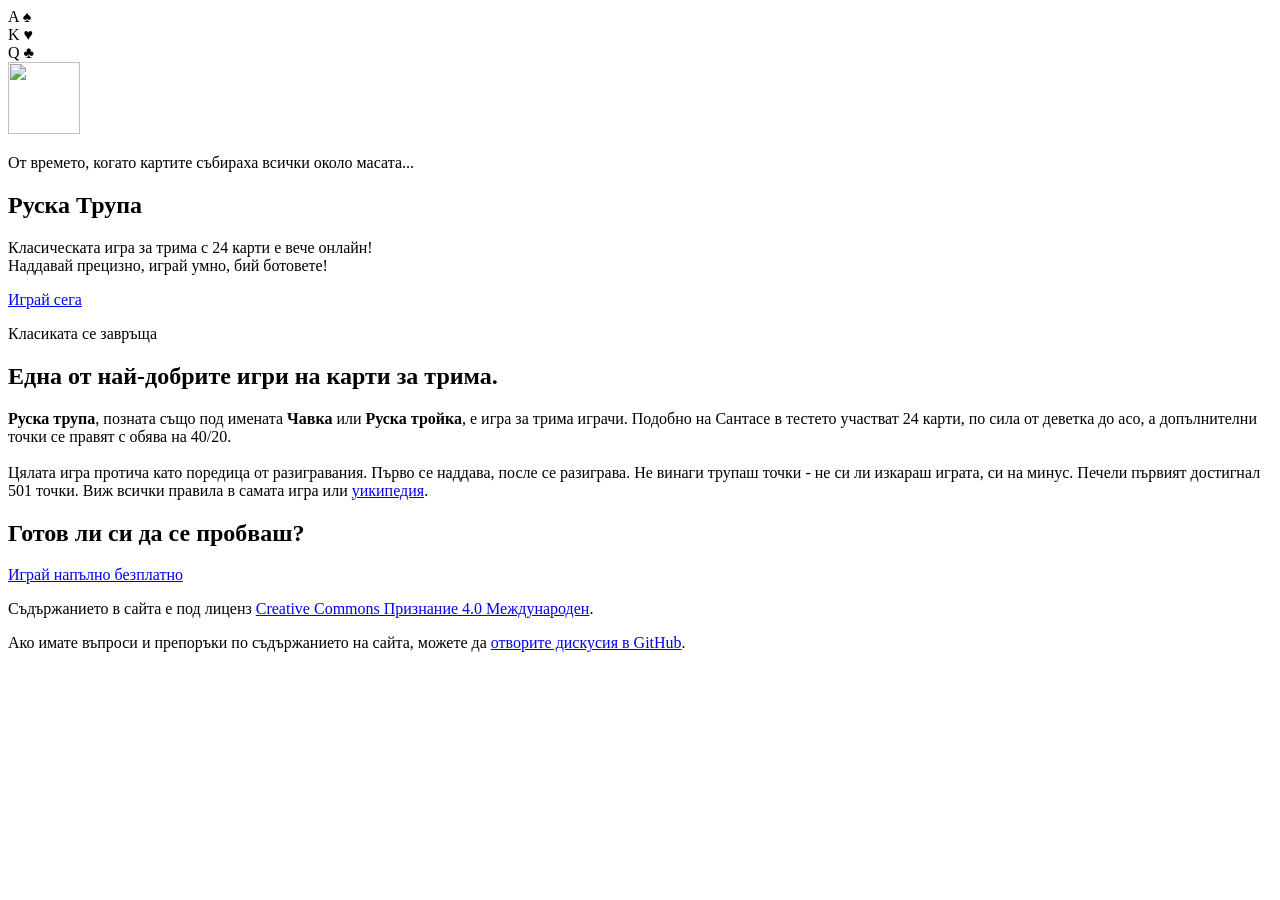
==== commit 9b9eff6a: "Tweak texts" ====
--- a/src/RuskaTrupa.Web/wwwroot/index.html
+++ b/src/RuskaTrupa.Web/wwwroot/index.html
@@ -24,7 +24,15 @@
     <link rel="apple-touch-icon" sizes="512x512" href="icon-512.png" />
     <link rel="apple-touch-icon" sizes="192x192" href="icon-192.png" />
 </head>
+<!-- Google tag (gtag.js) -->
+<script async src="https://www.googletagmanager.com/gtag/js?id=G-4NST4HZG30"></script>
+<script>
+    window.dataLayer = window.dataLayer || [];
+    function gtag() { dataLayer.push(arguments); }
+    gtag('js', new Date());
 
+    gtag('config', 'G-4NST4HZG30');
+</script>
 <body>
     <main class="landing-page">
         <section class="landing-hero" aria-labelledby="landing-title">
@@ -45,11 +53,11 @@
 
             <div class="landing-hero-copy">
                 <img class="landing-mark" src="icon-192.png" alt="" width="72" height="72" />
-                <p class="landing-kicker">От времената, когато картите бяха водещо средство за забавление</p>
+                <p class="landing-kicker">От времето, когато картите събираха всички около масата...</p>
                 <h1 id="landing-title">Руска Трупа</h1>
                 <p class="landing-lead">
-                    Класическата игра за трима с 24 карти е вече онлайн!<br/>
-                    Наддавай с мярка, разигравай умно, победи ботовете!
+                    Класическата игра за трима с 24 карти е вече онлайн!<br />
+                    Наддавай прецизно, играй умно, бий ботовете!
                 </p>
                 <a class="landing-cta" href="play/index.html">Играй сега</a>
             </div>
@@ -65,7 +73,7 @@
                 Подобно на Сантасе в тестето участват 24 карти, по сила от деветка до асо, а допълнителни точки се правят с обява на 40/20.
                 <br /><br />
                 Цялата игра протича като поредица от разигравания. Първо се наддава, после се разиграва.
-                Не винаги трупаш точки - не си ли изкараш играта, си на минус. Печели първият достигнал 501 точки. 
+                Не винаги трупаш точки - не си ли изкараш играта, си на минус. Печели първият достигнал 501 точки.
                 Виж всички правила в самата игра или <a href="https://bg.wikipedia.org/wiki/%D0%A0%D1%83%D1%81%D0%BA%D0%B0_%D1%82%D1%80%D1%83%D0%BF%D0%B0">уикипедия</a>.
             </p>
         </section>
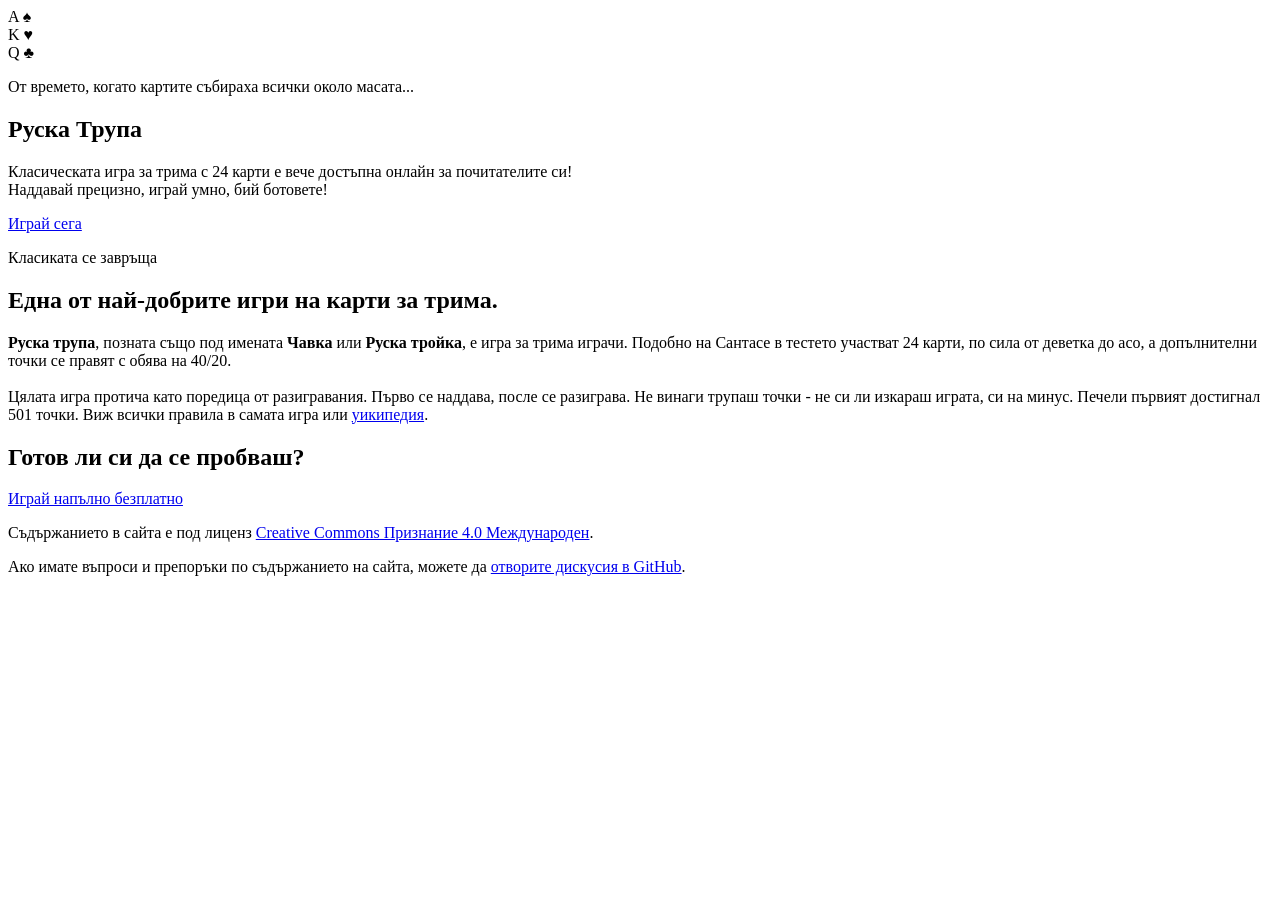
==== commit e18f2a10: "UI tweaks" ====
--- a/src/RuskaTrupa.Web/wwwroot/index.html
+++ b/src/RuskaTrupa.Web/wwwroot/index.html
@@ -6,6 +6,7 @@
     <meta name="viewport" content="width=device-width, initial-scale=1.0" />
     <title>Руска Трупа онлайн - игра с карти за трима (за теб и два бота)</title>
     <meta name="description" content="Играй Руска Трупа онлайн. Класическа игра с карти за трима играчи, позната още като Чавка или Руска тройка." />
+    <meta name="theme-color" content="#214f45" />
     <meta name="keywords" content="Руска Трупа, Чавка, Руска тройка, игра с карти, карти за трима, онлайн карти, Сантасе, анонсиране, коз, взятки" />
     <meta property="og:title" content="Играй руска трупа онлайн" />
     <meta property="og:description" content="Играй руска трупа срещу ботове. Играта е позната още като Чавка или Руска тройка." />
@@ -13,6 +14,15 @@
     <script>
         (function () {
             var path = window.location.pathname.replace(/\/+$/, "");
+            var isStandalone =
+                (window.matchMedia && window.matchMedia("(display-mode: standalone)").matches) ||
+                window.navigator.standalone === true;
+
+            if (isStandalone && (path === "" || path === "/" || /\/index\.html$/i.test(path))) {
+                window.location.replace("/play/index.html" + window.location.search + window.location.hash);
+                return;
+            }
+
             if (/\/play$/i.test(path)) {
                 window.location.replace(path.replace(/\/play$/i, "/play") + "/index.html" + window.location.search + window.location.hash);
             }
@@ -52,11 +62,10 @@
             </div>
 
             <div class="landing-hero-copy">
-                <img class="landing-mark" src="icon-192.png" alt="" width="72" height="72" />
                 <p class="landing-kicker">От времето, когато картите събираха всички около масата...</p>
                 <h1 id="landing-title">Руска Трупа</h1>
                 <p class="landing-lead">
-                    Класическата игра за трима с 24 карти е вече онлайн!<br />
+                    Класическата игра за трима с 24 карти е вече достъпна онлайн за почитателите си!<br />
                     Наддавай прецизно, играй умно, бий ботовете!
                 </p>
                 <a class="landing-cta" href="play/index.html">Играй сега</a>
@@ -97,15 +106,9 @@
     </main>
     <script>
         if ("serviceWorker" in navigator) {
-            navigator.serviceWorker.getRegistrations()
-                .then(registrations => Promise.all(registrations.map(registration => registration.unregister())));
-        }
-
-        if ("caches" in window) {
-            caches.keys()
-                .then(keys => Promise.all(keys
-                    .filter(key => key.startsWith("offline-cache-"))
-                    .map(key => caches.delete(key))));
+            window.addEventListener("load", () => {
+                navigator.serviceWorker.register("service-worker.js");
+            });
         }
     </script>
 </body>
--- a/src/RuskaTrupa.Web/wwwroot/css/app.css
+++ b/src/RuskaTrupa.Web/wwwroot/css/app.css
@@ -171,14 +171,14 @@
 }
 
 .landing-hero h1 {
-    max-width: 12ch;
     margin: 0;
     color: #fff8df;
-    font-size: clamp(3.2rem, 9vw, 7.6rem);
+    max-width: 100%;
+    font-size: 6.5rem;
     font-weight: 950;
-    line-height: 0.9;
+    line-height: 0.95;
     letter-spacing: 0;
-    text-wrap: balance;
+    white-space: nowrap;
 }
 
 .landing-lead {
@@ -553,13 +553,44 @@
 
 .replay-actions {
     display: grid;
-    grid-template-columns: repeat(3, minmax(0, 1fr));
+    grid-template-columns: repeat(5, 2.35rem);
+    justify-content: center;
     gap: 0.32rem;
 }
 
-.replay-actions .btn {
-    min-width: 0;
-    padding-inline: 0.45rem;
+.replay-icon-button {
+    display: inline-grid;
+    place-items: center;
+    width: 2.35rem;
+    height: 2.25rem;
+    border: 1px solid #cfd7e3;
+    border-radius: 7px;
+    background: #ffffff;
+    color: #243142;
+    font-size: 1.18rem;
+    font-weight: 950;
+    line-height: 1;
+    padding: 0;
+    box-shadow: 0 1px 2px rgba(16, 24, 40, 0.05);
+    touch-action: manipulation;
+}
+
+.replay-icon-button:hover,
+.replay-icon-button:focus-visible {
+    border-color: #8aa4c8;
+    background: #f7f9fb;
+}
+
+.replay-icon-button:disabled {
+    border-color: #d7dde8;
+    background: #e5e9ef;
+    color: #8995a3;
+    opacity: 1;
+}
+
+.replay-exit-button {
+    border-color: #d9b7b9;
+    color: #a3262d;
 }
 
 .replay-current-action {
@@ -1152,6 +1183,10 @@
     box-shadow: none;
 }
 
+.rail-score-zone {
+    display: none;
+}
+
 .score-board-header {
     display: flex;
     align-items: end;
@@ -1292,6 +1327,7 @@
 }
 
 .play-area {
+    position: relative;
     display: grid;
     grid-template-columns: minmax(8rem, 0.58fr) minmax(18rem, 1.78fr) minmax(7.4rem, 0.58fr);
     grid-template-rows: auto auto minmax(0, 1fr) auto;
@@ -1999,6 +2035,28 @@
     margin-left: 0.18rem;
 }
 
+.talon-undo-button {
+    display: inline-grid;
+    place-items: center;
+    width: 1.85rem;
+    height: 1.85rem;
+    border: 1px solid rgba(255, 255, 255, 0.62);
+    border-radius: 999px;
+    background: rgba(255, 255, 255, 0.13);
+    color: #ffffff;
+    font-size: 1.05rem;
+    font-weight: 950;
+    line-height: 1;
+    padding: 0;
+    box-shadow: none;
+    touch-action: manipulation;
+}
+
+.talon-undo-button:hover,
+.talon-undo-button:focus-visible {
+    background: rgba(255, 255, 255, 0.22);
+}
+
 .talon-exchange-trump {
     display: inline-grid;
     place-items: center;
@@ -2085,6 +2143,10 @@
 
 .talon-confirm-button {
     min-width: 7rem;
+}
+
+.talon-start-button {
+    min-width: 5.4rem;
 }
 
 .talon-review-actions,
@@ -2396,6 +2458,15 @@
 }
 
 .seat-top .card-back {
+    --fan-index: calc(var(--card-index) - 3.5);
+    left: calc(50% - 2.35rem + (var(--fan-index) * 1.05rem));
+    top: 0.65rem;
+    width: 4.7rem;
+    transform: rotate(calc(var(--fan-index) * 7deg));
+    transform-origin: 50% 115%;
+}
+
+.seat-top .replay-opponent-card {
     --fan-index: calc(var(--card-index) - 3.5);
     left: calc(50% - 2.35rem + (var(--fan-index) * 1.05rem));
     top: 0.65rem;
@@ -2527,6 +2598,15 @@
     transform-origin: 50% 115%;
 }
 
+.seat-left .replay-opponent-card {
+    --fan-index: calc(var(--card-index) - 3.5);
+    left: calc(50% - 2.35rem + (var(--fan-index) * 1.05rem));
+    top: 2.85rem;
+    width: 4.7rem;
+    transform: rotate(calc(var(--fan-index) * 7deg));
+    transform-origin: 50% 115%;
+}
+
 .trick-pile-left {
     position: absolute;
     left: 3.1rem;
@@ -2628,6 +2708,16 @@
     box-shadow: 0 4px 9px rgba(16, 24, 40, 0.18);
 }
 
+.replay-opponent-card {
+    position: absolute;
+    z-index: 2;
+    filter: drop-shadow(0 8px 14px rgba(8, 34, 30, 0.2));
+}
+
+.replay-opponent-card .mini-card {
+    width: 100%;
+}
+
 .active-seat .card-back {
     border-color: rgba(213, 158, 34, 0.85);
 }
@@ -2891,6 +2981,7 @@
     grid-area: human;
     align-self: end;
     position: relative;
+    z-index: 12;
     display: grid;
     justify-items: center;
     width: 100%;
@@ -3107,7 +3198,9 @@
     padding: 0.5rem;
     text-align: left;
     transition: transform 140ms ease, box-shadow 140ms ease, border-color 140ms ease;
+    touch-action: manipulation;
     user-select: none;
+    -webkit-tap-highlight-color: transparent;
 }
 
 .playing-card:first-child {
@@ -3171,7 +3264,7 @@
 }
 
 .mini-card .card-center {
-    font-size: 2rem;
+    font-size: 1.25rem;
 }
 
 .playing-card.red {
@@ -3248,7 +3341,7 @@
     display: grid;
     place-items: center;
     font-family: Georgia, "Times New Roman", serif;
-    font-size: clamp(2.4rem, 5vw, 4.4rem);
+    font-size: clamp(1.35rem, 2.8vw, 2.15rem);
     line-height: 1;
 }
 
@@ -3318,6 +3411,10 @@
         grid-template-columns: 1fr;
     }
 
+    .landing-hero h1 {
+        font-size: 5rem;
+    }
+
     .landing-final {
         grid-template-columns: 1fr;
         justify-items: start;
@@ -3391,12 +3488,12 @@
         height: 3.5rem;
     }
 
-    .landing-hero h1 {
-        max-width: 10ch;
-    }
-
     .landing-lead {
         max-width: 22rem;
+    }
+
+    .landing-hero h1 {
+        font-size: 2.85rem;
     }
 
     .landing-card {
@@ -3520,7 +3617,7 @@
     }
 
     .game-board-layout {
-        gap: 0.45rem;
+        gap: 0;
     }
 
     .setup-opponents-grid {
@@ -3534,44 +3631,107 @@
     }
 
     .rail-actions {
-        grid-template-columns: repeat(auto-fit, minmax(6rem, 1fr));
+        display: flex;
+        flex-wrap: nowrap;
+        gap: 0.25rem;
+    }
+
+    .rail-actions .btn {
+        flex: 1 1 0;
+        min-width: 0;
+        min-height: 2rem;
+        padding: 0.22rem 0.38rem;
+        font-size: 0.78rem;
+        line-height: 1.05;
+        white-space: normal;
     }
 
     .play-area {
         grid-template-columns: minmax(0, 1fr) minmax(4.4rem, 0.32fr);
-        grid-template-rows: auto auto minmax(3.6rem, auto) minmax(3.6rem, auto) minmax(0, 1fr) auto;
+        grid-template-rows: minmax(3.6rem, auto) minmax(3.6rem, auto) minmax(0, 1fr) auto;
         grid-template-areas:
-            "score score"
-            "contract contract"
-            "top rightmid"
+            "top top"
             "left rightmid"
             "center center"
             "human human";
         width: min(100%, calc(100vw - 0.8rem), calc(100vh - 10rem));
         min-width: 0;
         min-height: 0;
-        overflow: hidden;
+        margin-top: 0.45rem;
+        overflow: visible;
         gap: 0.35rem;
         padding: 0.45rem;
     }
 
     .table-score-zone {
-        width: min(100%, 10.25rem);
-        grid-template-columns: minmax(4.6rem, 1fr) minmax(2.8rem, auto);
+        width: min(100%, 26rem);
+        grid-template-columns: repeat(3, minmax(0, 1fr) auto);
+        border-color: #d8dee6;
+        border-radius: 8px;
+        background: rgba(255, 255, 255, 0.94);
+        box-shadow: none;
+    }
+
+    .rail-score-zone {
+        display: grid;
+        grid-area: auto;
+        width: 100%;
+    }
+
+    .table-score-zone-table {
+        display: none;
+    }
+
+    .table-score-zone .active-score {
+        background: transparent;
+    }
+
+    .table-score-zone .score-name,
+    .table-score-zone .score-value {
+        color: #243142;
     }
 
     .score-name {
         font-size: 0.64rem;
+        font-weight: 850;
         padding: 0.24rem 0.38rem;
     }
 
     .score-value {
         font-size: 0.86rem;
+        font-weight: 900;
         padding: 0.22rem 0.4rem;
+    }
+
+    .score-value.negative-score {
+        color: #b42318;
+    }
+
+    .score-value {
+        border-left-color: #d8dee6;
+    }
+
+    .score-name:nth-child(n + 3),
+    .score-value:nth-child(n + 4) {
+        border-top: 0;
+    }
+
+    .score-name:nth-child(3),
+    .score-name:nth-child(5) {
+        border-left: 1px solid #d8dee6;
     }
 
     .table-center {
         gap: 0.35rem;
+        pointer-events: none;
+    }
+
+    .table-center button,
+    .table-center input,
+    .table-center select,
+    .table-center textarea,
+    .table-center a {
+        pointer-events: auto;
     }
 
     .bid-picker {
@@ -3594,8 +3754,36 @@
     }
 
     .seat-top {
+        position: relative;
+        align-items: center;
         width: 100%;
-        min-height: 3.8rem;
+        min-height: 3.35rem;
+        gap: 0.16rem;
+    }
+
+    .seat-top .bot-seat-info {
+        position: static;
+        justify-items: center;
+        width: 100%;
+        text-align: center;
+    }
+
+    .seat-top .bid-bubble,
+    .seat-left .bid-bubble {
+        position: absolute;
+        z-index: 7;
+        min-width: 2.05rem;
+        min-height: 1.35rem;
+        padding: 0.16rem 0.42rem;
+        font-size: 0.72rem;
+        box-shadow: 0 4px 9px rgba(8, 34, 30, 0.18);
+        pointer-events: none;
+    }
+
+    .seat-top .bid-bubble {
+        left: 50%;
+        top: 1.55rem;
+        transform: translateX(-50%);
     }
 
     .bot-card-row {
@@ -3604,24 +3792,34 @@
     }
 
     .seat-top .bot-card-stack {
-        width: 100%;
-        min-width: 6.5rem;
-        height: 3.75rem;
+        width: min(100%, 6.8rem);
+        min-width: 0;
+        height: 3.15rem;
     }
 
     .seat-top .card-back {
         --card-step: min(0.58rem, calc((100% - 1.55rem) / 9));
-        left: calc(var(--card-index) * var(--card-step));
+        left: calc(50% - 2.5rem + (var(--card-index) * var(--card-step)));
         top: 0.1rem;
         width: 1.55rem;
         transform: none;
     }
 
+    .seat-top .pending-passed-card {
+        left: calc(50% + 2.08rem);
+        right: auto;
+        top: 0.1rem;
+        transform: none;
+        filter: drop-shadow(0 4px 8px rgba(8, 34, 30, 0.18));
+    }
+
     .seat-left {
-        width: 100%;
-        min-height: 3.8rem;
-        flex-direction: row;
-        justify-self: stretch;
+        width: min(100%, 11rem);
+        min-height: 3.35rem;
+        flex-direction: column;
+        align-items: start;
+        justify-self: start;
+        gap: 0.14rem;
     }
 
     .seat-left .bot-seat-info {
@@ -3631,17 +3829,23 @@
         transform: none;
     }
 
+    .seat-left .bid-bubble {
+        left: 0.38rem;
+        top: 1.55rem;
+        transform: none;
+    }
+
     .seat-left .bot-card-stack {
-        flex: 1 1 auto;
-        width: auto;
-        min-width: 6.5rem;
-        height: 3.75rem;
+        flex: 0 0 auto;
+        width: min(100%, 10rem);
+        min-width: 0;
+        height: 3.15rem;
         margin-top: 0;
         transform: none;
     }
 
     .seat-left .bot-card-row {
-        width: 100%;
+        width: min(100%, 10rem);
         min-width: 0;
         margin-left: 0;
         gap: 0.35rem;
@@ -3655,6 +3859,63 @@
         transform: none;
     }
 
+    .seat-left .pending-passed-card {
+        left: min(4.95rem, calc(100% - 1.55rem));
+        top: calc(1.45rem + 0.1rem);
+        transform: none;
+        filter: drop-shadow(0 4px 8px rgba(8, 34, 30, 0.18));
+    }
+
+    .pending-passed-card .mini-card {
+        width: 1.55rem;
+        border-color: rgba(29, 69, 86, 0.35);
+        border-radius: 5px;
+        background:
+            linear-gradient(135deg, rgba(255, 255, 255, 0.16), transparent 35%),
+            repeating-linear-gradient(45deg, #244f67 0 4px, #1c4156 4px 8px);
+        box-shadow: 0 4px 9px rgba(16, 24, 40, 0.18);
+    }
+
+    .pending-passed-card-face-up .mini-card {
+        width: 2.05rem;
+        border-color: #d6dbe4;
+        border-radius: 6px;
+        background: #fffdf8;
+        box-shadow: 0 4px 9px rgba(16, 24, 40, 0.18);
+    }
+
+    .pending-passed-card .mini-card .card-corner,
+    .pending-passed-card .mini-card .card-center {
+        display: none;
+    }
+
+    .pending-passed-card-face-up .mini-card .card-corner,
+    .pending-passed-card-face-up .mini-card .card-center {
+        display: grid;
+    }
+
+    .pending-passed-card-face-up .mini-card .card-corner {
+        font-size: 0.48rem;
+    }
+
+    .pending-passed-card-face-up .mini-card .card-corner strong {
+        font-size: 0.58rem;
+    }
+
+    .pending-passed-card-face-up .mini-card .card-corner.top {
+        top: 0.18rem;
+        left: 0.18rem;
+    }
+
+    .pending-passed-card-face-up .mini-card .card-corner.bottom {
+        right: 0.18rem;
+        bottom: 0.18rem;
+    }
+
+    .pending-passed-card-face-up .mini-card .card-center {
+        font-size: 0.85rem;
+    }
+
     .trick-pile-top,
     .trick-pile-left {
         position: static;
@@ -3672,8 +3933,8 @@
     }
 
     .talon-stack {
-        width: 4.65rem;
-        height: 6.35rem;
+        width: 3.2rem;
+        height: 4.15rem;
     }
 
     .talon-zone {
@@ -3684,12 +3945,152 @@
         width: 3.3rem;
     }
 
+    .talon-back {
+        --card-step: 0.32rem;
+        width: 1.55rem;
+        top: calc(var(--card-index) * 0.1rem);
+    }
+
     .contract-zone {
+        position: absolute;
+        right: 0.55rem;
+        top: 0.55rem;
+        z-index: 7;
+        display: flex;
+        align-items: center;
+        justify-content: center;
+        gap: 0.24rem;
+        width: auto;
+        min-width: 0;
+        border-radius: 999px;
+        padding: 0.2rem 0.26rem;
+        background: rgba(8, 34, 30, 0.46);
+    }
+
+    .contract-zone span,
+    .contract-zone .contract-bid {
+        display: flex;
+        grid-template-columns: none;
+        align-items: center;
+        gap: 0;
+        min-height: 0;
+    }
+
+    .contract-zone small,
+    .contract-zone .contract-bid em {
+        display: none;
+    }
+
+    .contract-zone strong {
+        min-width: 1.8rem;
+        font-size: 0.82rem;
+    }
+
+    .contract-trump-symbol {
+        min-width: 1.8rem;
+        height: 1.8rem;
+        font-size: 1.12rem;
+    }
+
+    .contract-trump-symbol.neutral {
+        min-width: 2rem;
+        height: 1.8rem;
+        border-radius: 999px;
+        font-size: 0.68rem;
+    }
+
+    .last-trick-zone {
+        justify-self: end;
+        justify-items: end;
+        max-width: 5.1rem;
+        overflow: hidden;
+    }
+
+    .last-trick-zone .zone-label {
+        display: none;
+    }
+
+    .last-trick-zone .history-cards {
+        justify-content: flex-end;
+        width: 5.1rem;
+        max-width: 100%;
+        gap: 0;
+        overflow: hidden;
+    }
+
+    .last-trick-zone .micro-card {
+        flex: 0 0 2.25rem;
+        margin-left: -0.88rem;
+    }
+
+    .last-trick-zone .micro-card:first-child {
+        margin-left: 0;
+    }
+
+    .scoring-area {
+        grid-template-columns: minmax(0, 1fr);
+        grid-template-rows: minmax(0, 1fr);
+        grid-template-areas: "center";
+        min-height: 17.5rem;
+        aspect-ratio: auto;
+    }
+
+    .scoring-area .seat-top,
+    .scoring-area .seat-left,
+    .scoring-area .talon-zone,
+    .scoring-area .contract-zone,
+    .scoring-area .last-trick-zone,
+    .scoring-area .human-seat,
+    .scoring-area .current-trick-cards,
+    .scoring-area .contract-success-toast {
+        display: none;
+    }
+
+    .scoring-area .table-center {
+        align-self: center;
+        justify-self: stretch;
+    }
+
+    .scoring-area .table-result-panel {
+        width: min(100%, 22rem);
+        margin-inline: auto;
+    }
+
+    .scoring-area .table-result-summary {
+        display: grid;
         width: 100%;
-    }
-
-    .last-trick-zone {
-        justify-self: stretch;
+        max-width: none;
+        gap: 0.34rem;
+        padding: 0.55rem;
+    }
+
+    .scoring-area .table-result-button,
+    .scoring-area .table-review-button {
+        width: 100%;
+    }
+
+    .current-trick-cards .mini-card {
+        width: clamp(3.08rem, 11.2vw, 3.42rem);
+        border-radius: 7px;
+    }
+
+    .current-trick-cards,
+    .last-trick-zone,
+    .trick-pile-human,
+    .pending-passed-card-human {
+        pointer-events: none;
+    }
+
+    .current-trick-cards .mini-card .card-corner {
+        font-size: 0.78rem;
+    }
+
+    .current-trick-cards .mini-card .card-corner strong {
+        font-size: 0.9rem;
+    }
+
+    .current-trick-cards .mini-card .card-center {
+        font-size: 1.25rem;
     }
 
     .header-actions {
@@ -3707,18 +4108,27 @@
     }
 
     .playing-card {
-        flex-basis: 3.65rem;
-        min-height: 5.15rem;
-        margin-left: -1.58rem;
+        flex: 0 0 clamp(3.08rem, 11.2vw, 3.42rem);
+        min-height: 4.72rem;
+        margin-left: clamp(-1.56rem, -5vw, -1.28rem);
         border-radius: 7px;
-        padding: 0.34rem;
+        padding: 0.3rem;
     }
 
     .hand {
-        max-width: min(100%, 22rem);
-        min-height: 6.15rem;
+        position: relative;
+        z-index: 2;
+        max-width: 100%;
+        min-height: 5.7rem;
         margin-top: 0.25rem;
-        padding: 0.25rem 0.25rem 0.45rem;
+        padding: 0.2rem 1.9rem 0.35rem 0.15rem;
+    }
+
+    .pending-passed-card-human {
+        right: 0.2rem;
+        bottom: 0.82rem;
+        transform: none;
+        filter: drop-shadow(0 4px 8px rgba(8, 34, 30, 0.18));
     }
 
     .trick-pile-human {
@@ -3733,6 +4143,10 @@
         font-size: 0.82rem;
     }
 
+    .human-seat-info > strong {
+        display: none;
+    }
+
     .human-seat-info {
         gap: 0.4rem;
         font-size: 0.8rem;
@@ -3757,20 +4171,26 @@
     }
 
     .card-center {
-        font-size: 2rem;
+        font-size: 1.25rem;
     }
 
     .trump-picker {
-        width: min(100%, 18rem);
+        width: min(100%, 15rem);
+        gap: 0.38rem;
     }
 
     .trump-options {
-        grid-template-columns: repeat(2, minmax(0, 1fr));
+        display: flex;
+        flex-wrap: nowrap;
+        gap: 0.28rem;
     }
 
     .trump-button {
-        min-height: 3.6rem;
-        padding: 0.45rem;
+        flex: 0 0 2.85rem;
+        width: 2.85rem;
+        min-height: 0;
+        aspect-ratio: 1;
+        padding: 0;
     }
 
     .trump-button span {
@@ -3778,8 +4198,8 @@
     }
 
     .trump-button strong {
-        width: 2.25rem;
-        height: 2.25rem;
+        width: 100%;
+        height: 100%;
         font-size: 1.45rem;
     }
 
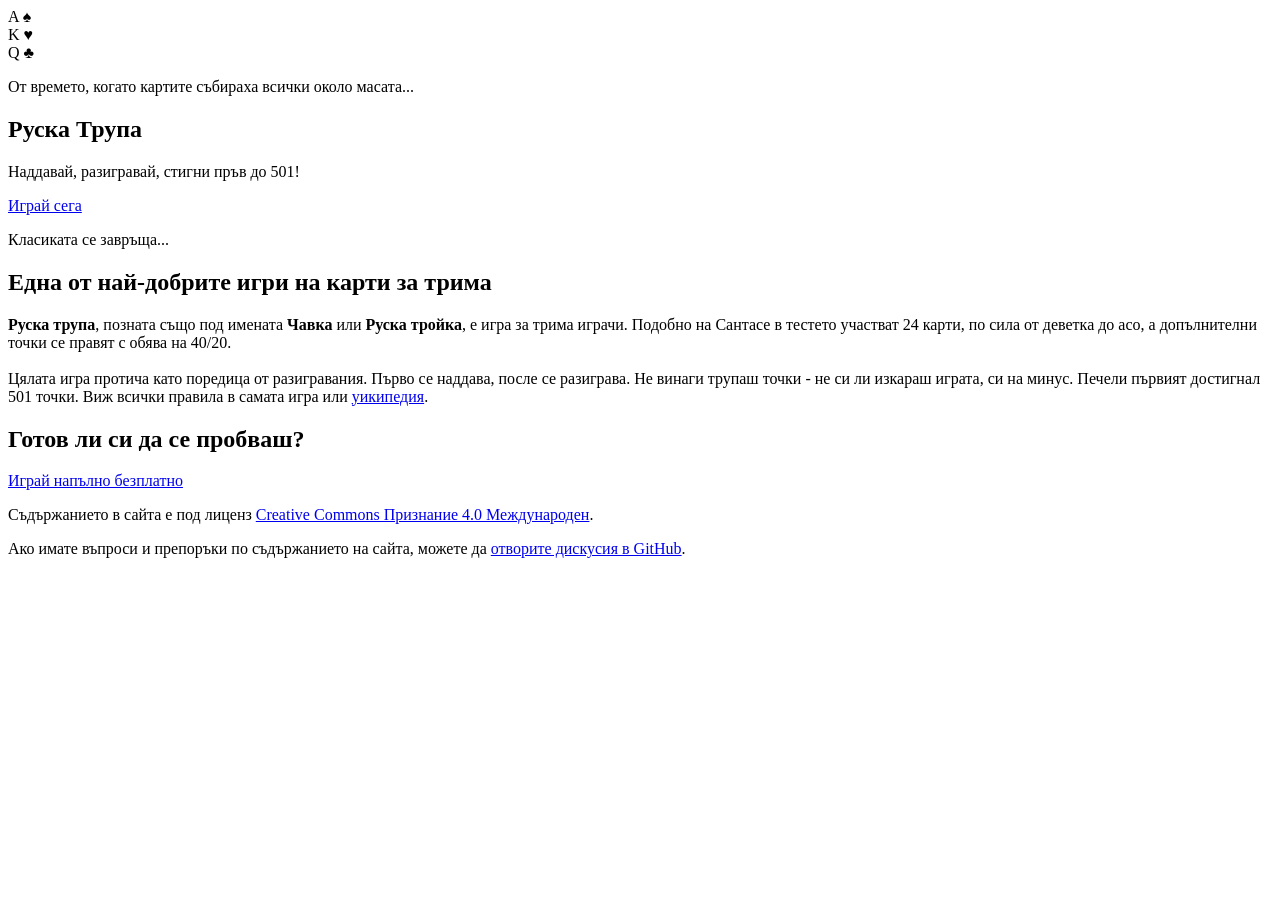
==== commit 786446ce: "Simplify landing page" ====
--- a/src/RuskaTrupa.Web/wwwroot/index.html
+++ b/src/RuskaTrupa.Web/wwwroot/index.html
@@ -65,8 +65,7 @@
                 <p class="landing-kicker">От времето, когато картите събираха всички около масата...</p>
                 <h1 id="landing-title">Руска Трупа</h1>
                 <p class="landing-lead">
-                    Класическата игра за трима с 24 карти е вече достъпна онлайн за почитателите си!<br />
-                    Наддавай прецизно, играй умно, бий ботовете!
+                    Наддавай, разигравай, стигни пръв до 501!
                 </p>
                 <a class="landing-cta" href="play/index.html">Играй сега</a>
             </div>
@@ -74,8 +73,8 @@
 
         <section class="landing-section landing-intro" aria-labelledby="intro-title">
             <div>
-                <p class="landing-eyebrow">Класиката се завръща</p>
-                <h2 id="intro-title">Една от най-добрите игри на карти за трима.</h2>
+                <p class="landing-eyebrow">Класиката се завръща...</p>
+                <h2 id="intro-title">Една от най-добрите игри на карти за трима</h2>
             </div>
             <p>
                 <strong>Руска трупа</strong>, позната също под имената <strong>Чавка</strong> или <strong>Руска тройка</strong>, е игра за трима играчи.
--- a/src/RuskaTrupa.Web/wwwroot/css/app.css
+++ b/src/RuskaTrupa.Web/wwwroot/css/app.css
@@ -3007,6 +3007,18 @@
     font-weight: 800;
 }
 
+.human-exchange-status {
+    display: flex;
+    justify-content: center;
+    margin-bottom: 0.35rem;
+    pointer-events: auto;
+}
+
+.human-exchange-status .talon-exchange-title {
+    animation: none;
+    box-shadow: 0 8px 18px rgba(8, 34, 30, 0.18);
+}
+
 .trick-pile-human {
     position: absolute;
     right: max(0.1rem, calc(50% - 25.5rem));
@@ -3763,9 +3775,24 @@
 
     .seat-top .bot-seat-info {
         position: static;
+        display: inline-flex;
+        align-items: center;
+        justify-content: center;
+        gap: 0.35rem;
         justify-items: center;
         width: 100%;
         text-align: center;
+    }
+
+    .seat-top .bot-seat-info .bonus-badge,
+    .seat-top .bot-seat-info .marriage-flash,
+    .seat-left .bot-seat-info .bonus-badge,
+    .seat-left .bot-seat-info .marriage-flash {
+        position: static;
+        min-height: 1.45rem;
+        padding: 0.18rem 0.5rem;
+        font-size: 0.78rem;
+        transform: none;
     }
 
     .seat-top .bid-bubble,
@@ -3815,15 +3842,20 @@
 
     .seat-left {
         width: min(100%, 11rem);
-        min-height: 3.35rem;
+        min-height: 2.95rem;
         flex-direction: column;
         align-items: start;
+        align-self: start;
         justify-self: start;
         gap: 0.14rem;
+        transform: translateY(-0.55rem);
     }
 
     .seat-left .bot-seat-info {
         position: static;
+        display: inline-flex;
+        align-items: center;
+        gap: 0.35rem;
         z-index: auto;
         text-align: left;
         transform: none;
@@ -3839,7 +3871,7 @@
         flex: 0 0 auto;
         width: min(100%, 10rem);
         min-width: 0;
-        height: 3.15rem;
+        height: 2.75rem;
         margin-top: 0;
         transform: none;
     }
@@ -3916,16 +3948,23 @@
         font-size: 0.85rem;
     }
 
-    .trick-pile-top,
-    .trick-pile-left {
-        position: static;
-        transform: none;
-        justify-self: end;
-    }
-
     .trick-pile {
         width: 3.1rem;
         height: 4.25rem;
+    }
+
+    .seat-top .trick-pile-top {
+        position: absolute;
+        left: calc(50% + 3.45rem);
+        top: 1.05rem;
+        transform: rotate(6deg);
+    }
+
+    .seat-left .trick-pile-left {
+        position: absolute;
+        left: 3.55rem;
+        top: 2.1rem;
+        transform: rotate(-5deg);
     }
 
     .trick-pile-card {
@@ -4074,6 +4113,10 @@
         border-radius: 7px;
     }
 
+    .current-trick-cards .trick-card-human {
+        transform: translateY(-1.15rem);
+    }
+
     .current-trick-cards,
     .last-trick-zone,
     .trick-pile-human,
@@ -4125,10 +4168,16 @@
     }
 
     .pending-passed-card-human {
-        right: 0.2rem;
-        bottom: 0.82rem;
-        transform: none;
-        filter: drop-shadow(0 4px 8px rgba(8, 34, 30, 0.18));
+        left: 50%;
+        right: auto;
+        bottom: 5.35rem;
+        z-index: 18;
+        transform: translateX(3.7rem) rotate(5deg);
+        filter: drop-shadow(0 8px 14px rgba(8, 34, 30, 0.24));
+    }
+
+    .pending-passed-card-human .mini-card {
+        width: 2.35rem;
     }
 
     .trick-pile-human {
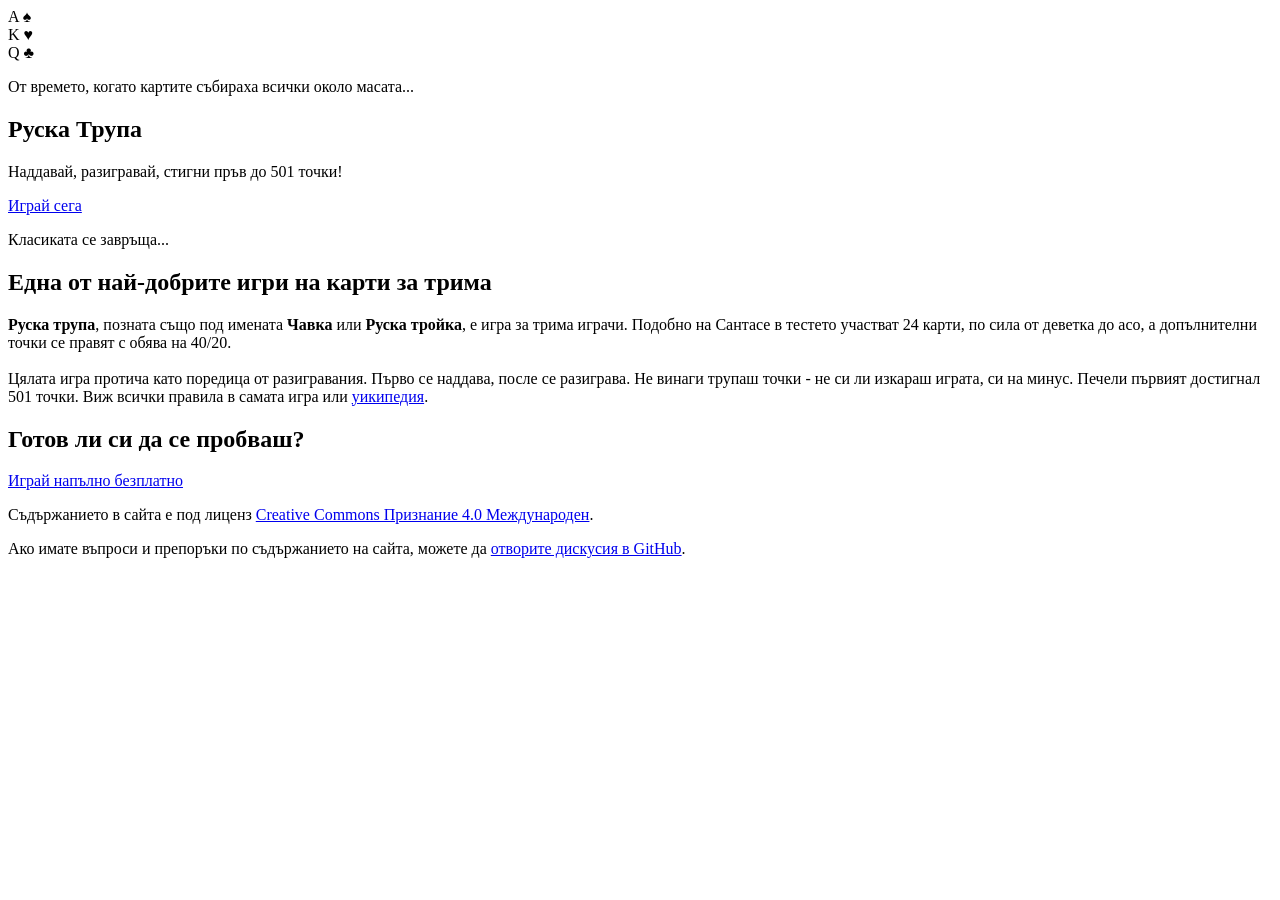
==== commit 664f031b: "Tweak text" ====
--- a/src/RuskaTrupa.Web/wwwroot/index.html
+++ b/src/RuskaTrupa.Web/wwwroot/index.html
@@ -65,7 +65,7 @@
                 <p class="landing-kicker">От времето, когато картите събираха всички около масата...</p>
                 <h1 id="landing-title">Руска Трупа</h1>
                 <p class="landing-lead">
-                    Наддавай, разигравай, стигни пръв до 501!
+                    Наддавай, разигравай, стигни пръв до 501 точки!
                 </p>
                 <a class="landing-cta" href="play/index.html">Играй сега</a>
             </div>
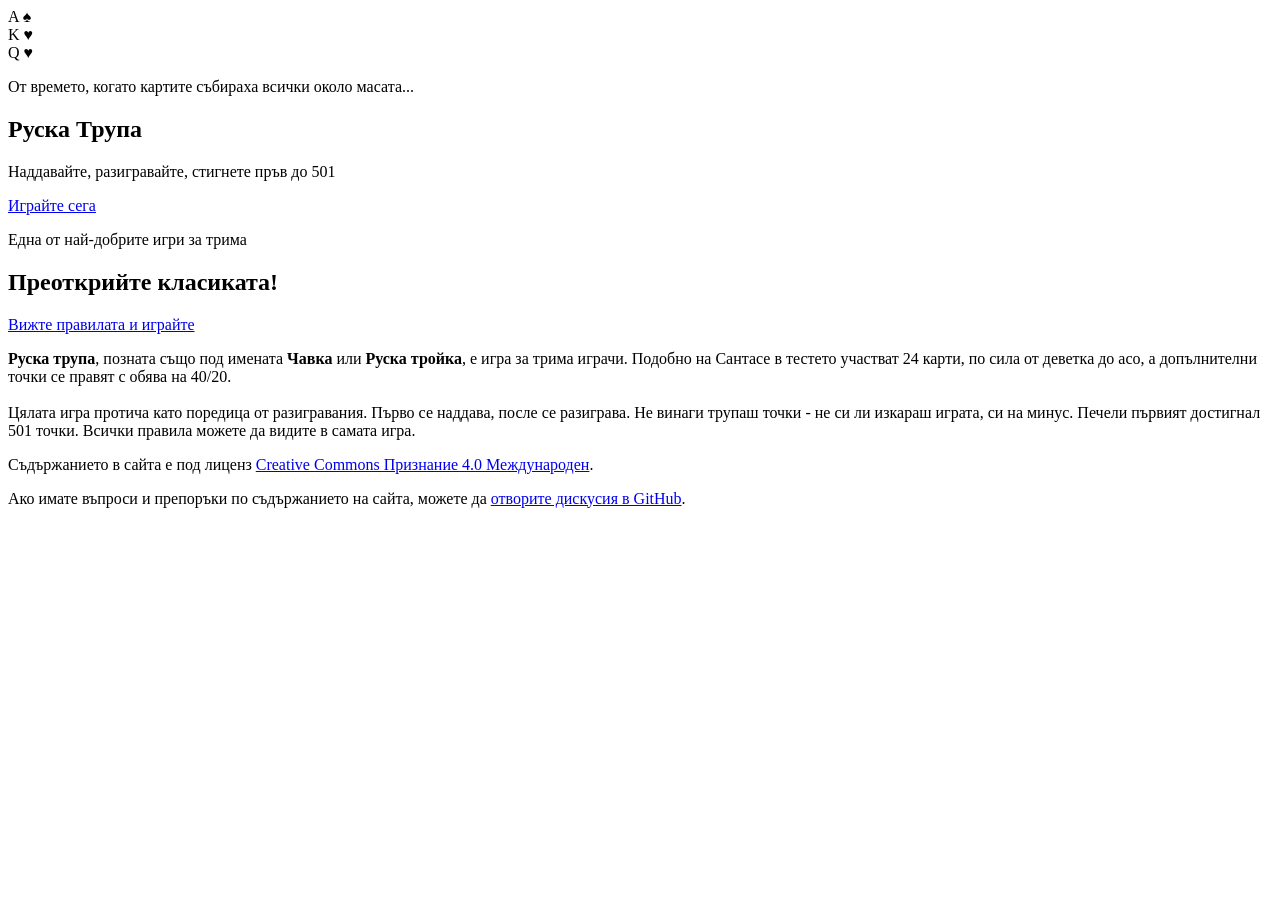
==== commit 6726bd36: "Open rules from landing CTA in-game" ====
--- a/src/RuskaTrupa.Web/wwwroot/index.html
+++ b/src/RuskaTrupa.Web/wwwroot/index.html
@@ -55,9 +55,9 @@
                     <span>K</span>
                     <strong>♥</strong>
                 </div>
-                <div class="landing-card landing-card-right">
+                <div class="landing-card landing-card-right red">
                     <span>Q</span>
-                    <strong>♣</strong>
+                    <strong>♥</strong>
                 </div>
             </div>
 
@@ -65,16 +65,17 @@
                 <p class="landing-kicker">От времето, когато картите събираха всички около масата...</p>
                 <h1 id="landing-title">Руска Трупа</h1>
                 <p class="landing-lead">
-                    Наддавай, разигравай, стигни пръв до 501 точки!
+                    Наддавайте, разигравайте, стигнете пръв до 501
                 </p>
-                <a class="landing-cta" href="play/index.html">Играй сега</a>
+                <a class="landing-cta" href="play/index.html">Играйте сега</a>
             </div>
         </section>
 
         <section class="landing-section landing-intro" aria-labelledby="intro-title">
             <div>
-                <p class="landing-eyebrow">Класиката се завръща...</p>
-                <h2 id="intro-title">Една от най-добрите игри на карти за трима</h2>
+                <p class="landing-eyebrow">Една от най-добрите игри за трима</p>
+                <h2 id="intro-title">Преоткрийте класиката!</h2>
+                <a class="landing-cta landing-intro-cta" href="play/index.html?rules=bg">Вижте правилата и играйте</a>
             </div>
             <p>
                 <strong>Руска трупа</strong>, позната също под имената <strong>Чавка</strong> или <strong>Руска тройка</strong>, е игра за трима играчи.
@@ -82,15 +83,11 @@
                 <br /><br />
                 Цялата игра протича като поредица от разигравания. Първо се наддава, после се разиграва.
                 Не винаги трупаш точки - не си ли изкараш играта, си на минус. Печели първият достигнал 501 точки.
-                Виж всички правила в самата игра или <a href="https://bg.wikipedia.org/wiki/%D0%A0%D1%83%D1%81%D0%BA%D0%B0_%D1%82%D1%80%D1%83%D0%BF%D0%B0">уикипедия</a>.
+                Всички правила можете да видите в самата игра.
             </p>
         </section>
 
-        <section class="landing-final" aria-labelledby="final-title">
-            <div class="landing-final-body">
-                <h2 id="final-title">Готов ли си да се пробваш?</h2>
-                <a class="landing-cta landing-cta-light" href="play/index.html">Играй напълно безплатно</a>
-            </div>
+        <section class="landing-final">
             <footer class="landing-final-footer">
                 <p>
                     Съдържанието в сайта е под лиценз
--- a/src/RuskaTrupa.Web/wwwroot/css/app.css
+++ b/src/RuskaTrupa.Web/wwwroot/css/app.css
@@ -126,7 +126,7 @@
 .landing-hero {
     position: relative;
     display: grid;
-    min-height: 92svh;
+    min-height: 60svh;
     place-items: center start;
     padding: clamp(1.25rem, 4vw, 4rem);
     isolation: isolate;
@@ -260,16 +260,16 @@
 }
 
 .landing-card-left {
-    right: 30%;
-    bottom: 14%;
-    transform: rotate(-24deg);
+    right: 22%;
+    bottom: 10%;
+    transform: rotate(-18deg);
     animation-delay: 240ms;
 }
 
 .landing-card-right {
-    right: 8%;
-    bottom: 13%;
-    transform: rotate(22deg);
+    right: 11%;
+    bottom: 9%;
+    transform: rotate(18deg);
     animation-delay: 480ms;
 }
 
@@ -337,28 +337,16 @@
     border-left: 4px solid #e0bb4b;
 }
 
-.landing-final {
-    grid-template-columns: minmax(0, 1fr) auto;
-    align-items: center;
-    width: 100%;
-    padding-inline: clamp(1.25rem, 5vw, 5rem);
-    background: #173a33;
-    row-gap: 2rem;
-}
-
-.landing-final-body {
-    display: flex;
-    align-items: center;
-    justify-content: space-between;
-    gap: 0.75rem;
-}
-
-.landing-final h2 {
-    color: #fff8df;
-}
-
-.landing-cta-light {
-    margin-top: 0;
+.landing-final {
+    grid-template-columns: minmax(0, 1fr);
+    width: 100%;
+    padding-inline: clamp(1.25rem, 5vw, 5rem);
+    background: #173a33;
+    padding-block: clamp(2.4rem, 5vw, 4rem);
+}
+
+.landing-intro-cta {
+    margin-top: clamp(2.4rem, 4.2vw, 3.4rem);
 }
 
 @keyframes landing-copy-in {
@@ -384,14 +372,10 @@
     }
 }
 
-.landing-final-footer {
-    grid-column: 1 / -1;
-    border-top: 1px solid rgba(255, 255, 255, 0.12);
-    padding-top: clamp(1.4rem, 3vw, 2rem);
-    margin-top: 2.5rem;
-    display: flex;
-    flex-wrap: wrap;
-    justify-content: space-between;
+.landing-final-footer {
+    display: flex;
+    flex-wrap: wrap;
+    justify-content: space-between;
     gap: 1rem;
     color: rgba(255, 255, 255, 0.55);
     font-size: clamp(0.82rem, 1.1vw, 0.92rem);
@@ -3398,7 +3382,7 @@
 
 @media (max-width: 900px) {
     .landing-hero {
-        min-height: 88svh;
+        min-height: 62svh;
         align-items: end;
         padding-bottom: 3rem;
     }
@@ -3409,13 +3393,13 @@
     }
 
     .landing-card-left {
-        right: 44%;
-        bottom: 42%;
+        right: 34%;
+        bottom: 35%;
     }
 
     .landing-card-right {
-        right: 7%;
-        bottom: 39%;
+        right: 14%;
+        bottom: 34%;
     }
 
     .landing-section,
@@ -3490,7 +3474,7 @@
 
 @media (max-width: 560px) {
     .landing-hero {
-        min-height: 92svh;
+        min-height: 62svh;
         padding: 1rem;
         padding-bottom: 2rem;
     }
@@ -3518,13 +3502,13 @@
     }
 
     .landing-card-left {
-        right: 49%;
-        bottom: 59%;
+        right: 39%;
+        bottom: 55%;
     }
 
     .landing-card-right {
-        right: 8%;
-        bottom: 58%;
+        right: 15%;
+        bottom: 54%;
     }
 
     .landing-section,
